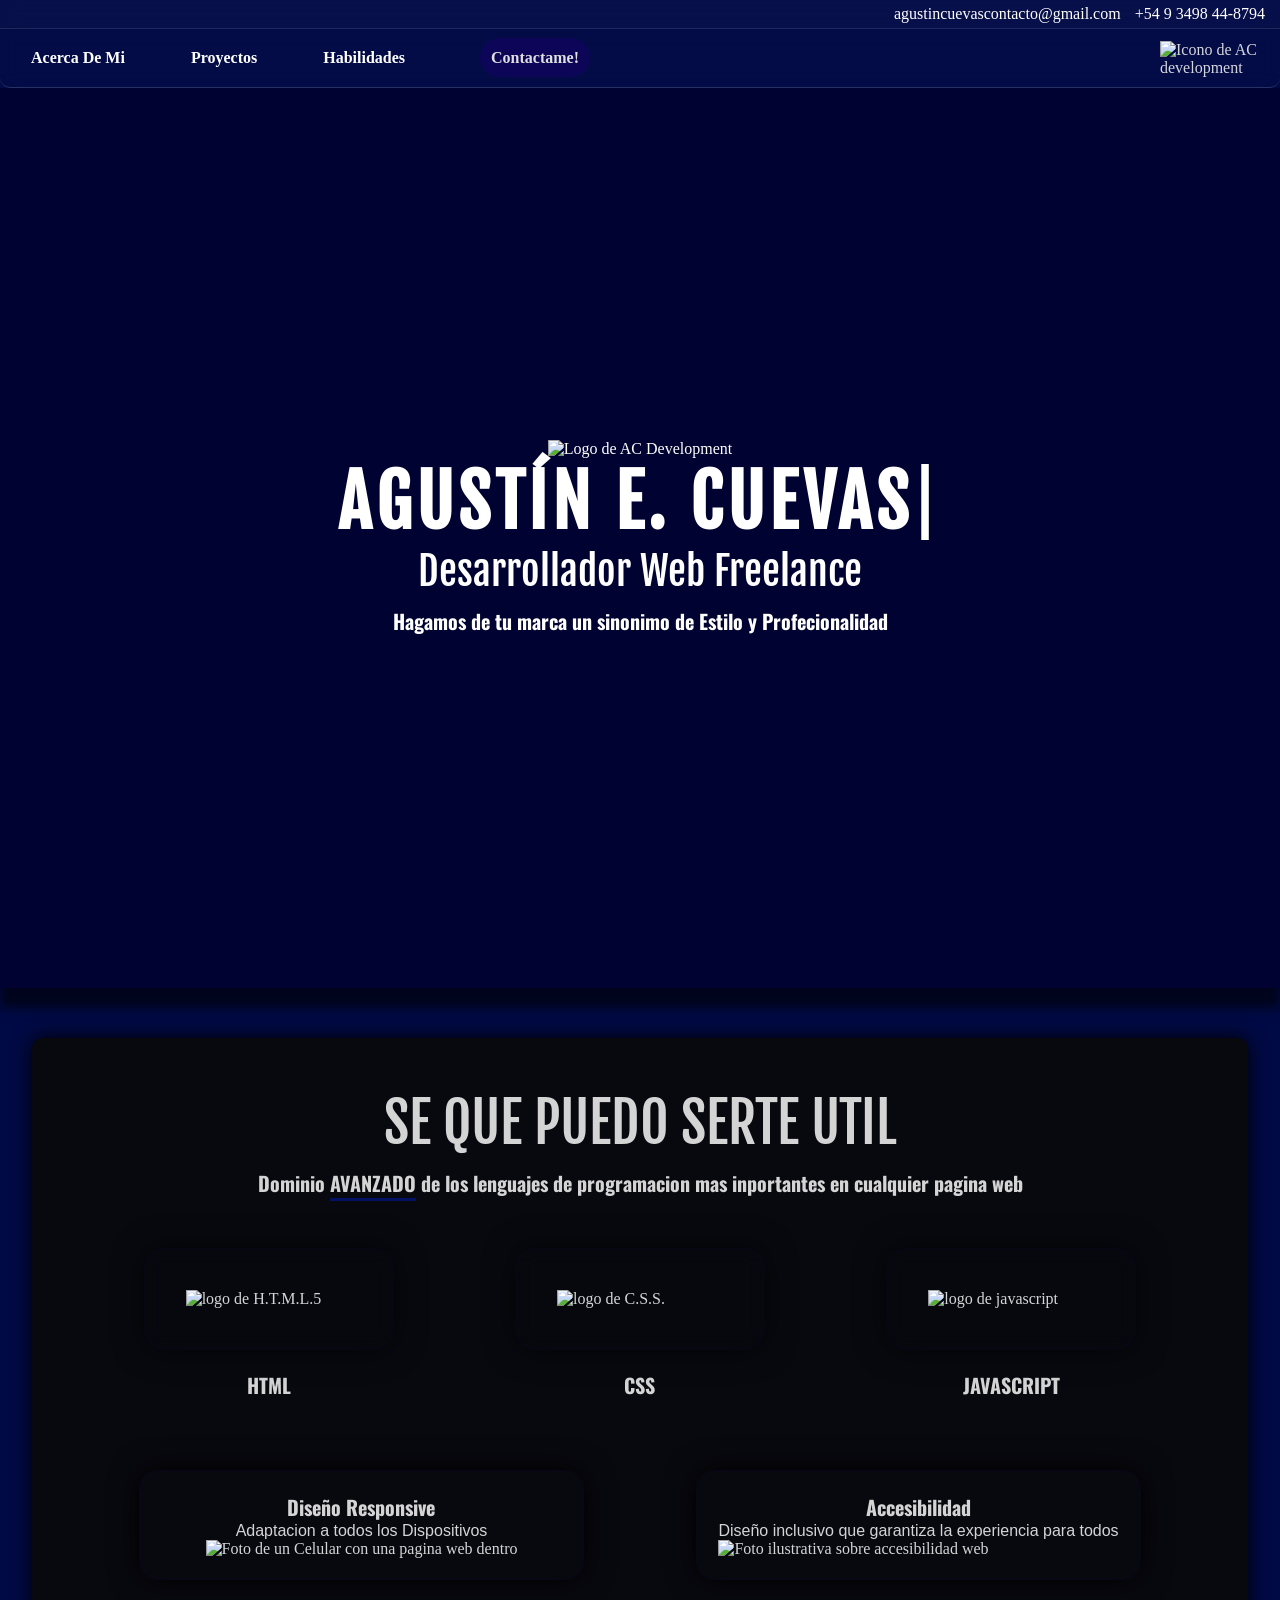
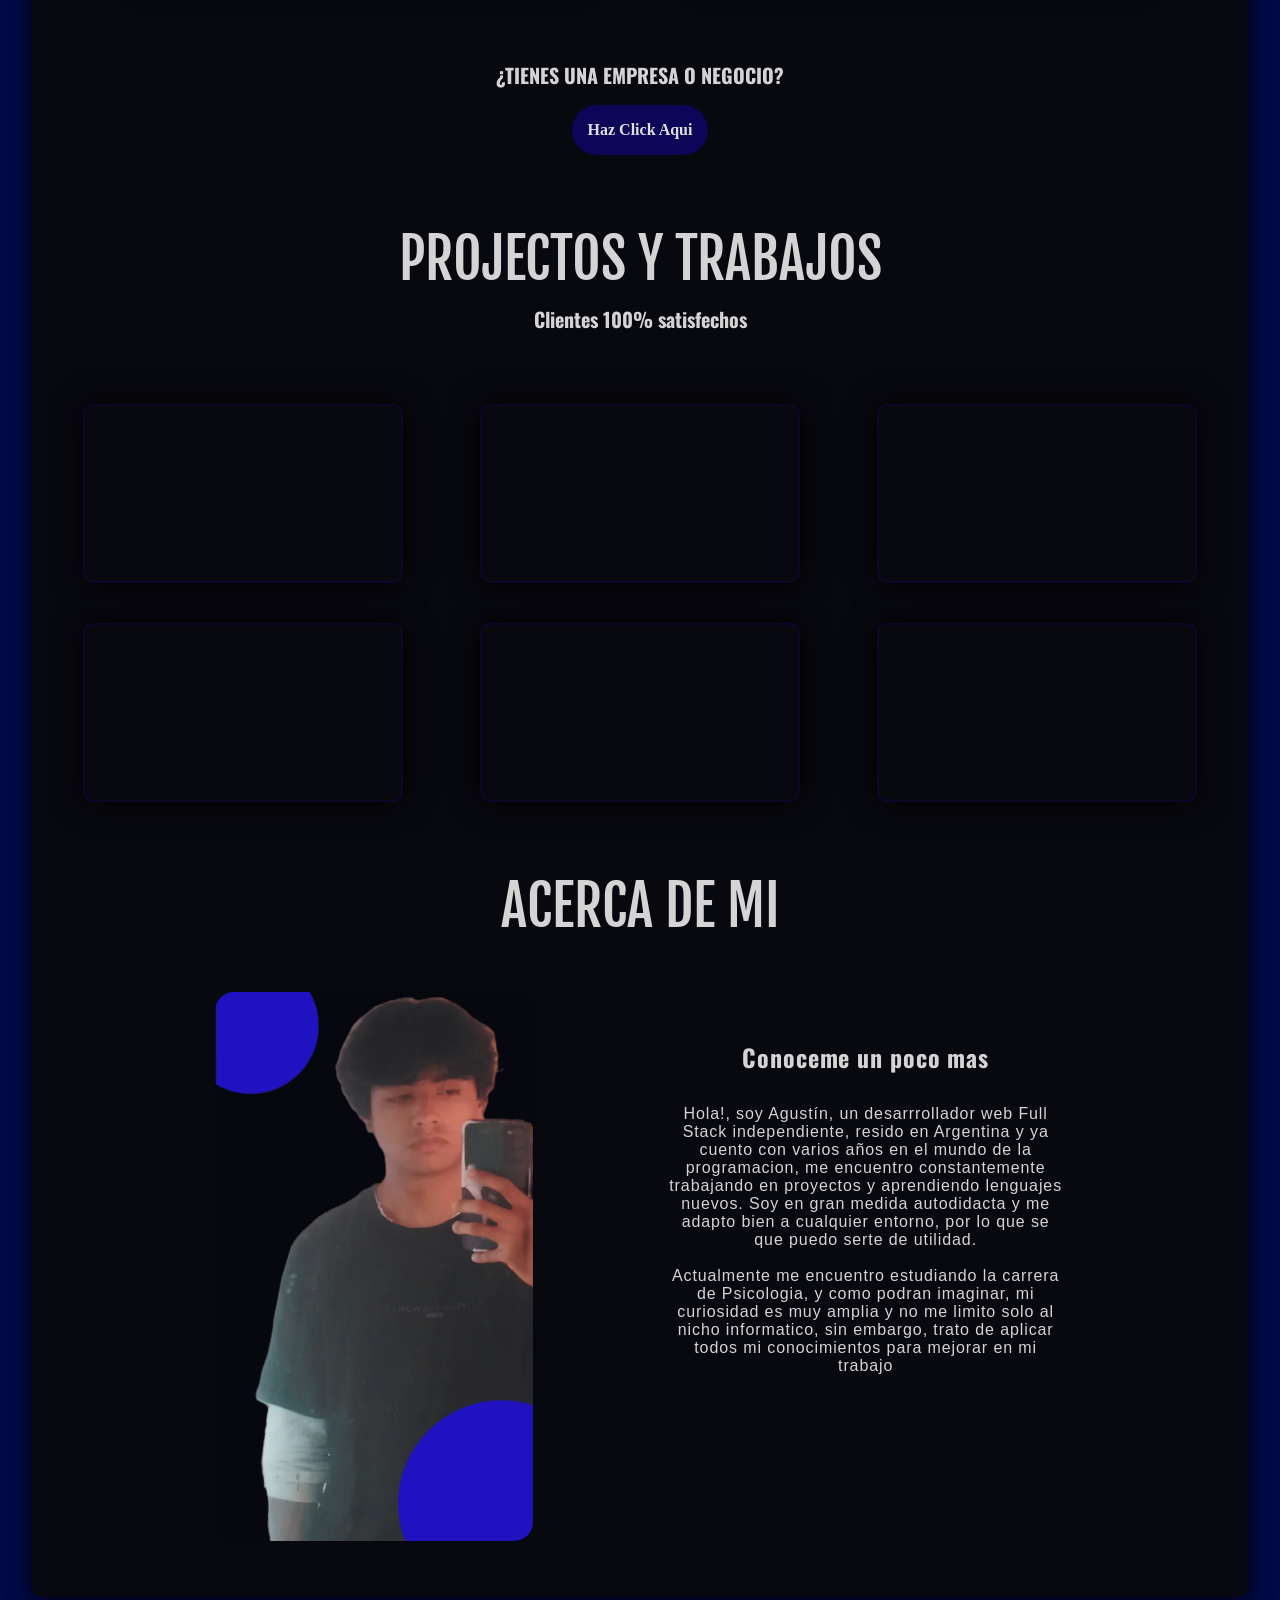
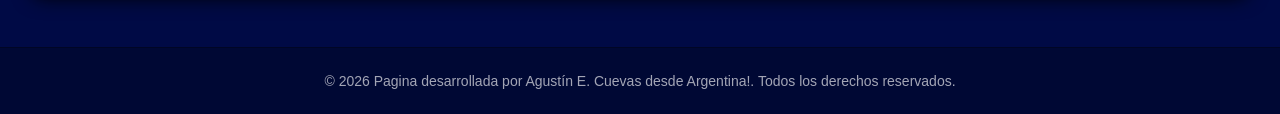
==== index.html @ ea57b072 "Add files via upload" ====
<!DOCTYPE html>
<html lang="es">
<head> 
    <meta charset="UTF-8">
    <meta http-equiv="X-UA-Compatible" content="IE=edge">
    <meta name="viewport" content="width=device-width, initial-scale=1.0">
    <link rel="stylesheet" href="styles.css">
    <link rel="icon" href="./IMGs/icono.png" type="image/png">
    <link rel="preconnect" href="https://fonts.googleapis.com">
    <link rel="preconnect" href="https://fonts.gstatic.com" crossorigin>
    <link href="https://fonts.googleapis.com/css2?family=Fjalla+One&display=swap" rel="stylesheet">
    <link rel="preconnect" href="https://fonts.googleapis.com">
    <link rel="preconnect" href="https://fonts.gstatic.com" crossorigin>
    <link href="https://fonts.googleapis.com/css2?family=Fjalla+One&family=Oswald:wght@200..700&display=swap" rel="stylesheet">
    <title>Agustin E. Cuevas</title>

</head>
<body> 
    <div class="contact__section">
        <a class="cs__item" href="mailto:agustincuevas@gmail.com" target="_blank" title="Correo electronico de contacto">agustincuevascontacto@gmail.com</a>
        <a class="cs__item" href="" title="Numero de telefono">+54 9 3498 44-8794</a>
    </div>
    <nav class="nav">
        <div>
            <ul class="nav__ul">
                <li class="nav__item"><a class="nav__link" href="#aboutme" title="Conoce un poco mas sobre mi">Acerca De Mi</a></li>
                <li class="nav__item"><a class="nav__link" href="#projects" title="Proyectos en los que estuve detras del desarrollo">Proyectos</a></li>
                <li class="nav__item"><a class="nav__link" href="#skills" title="Mis habilidades como desarrollador">Habilidades</a></li>
                <li class="nav__item"><a class="nav__link link--contact" href="./Form Contact/form.html" title="Boton de contacto">Contactame!</a></li>
            </ul>
        </div>
        <div>
            <img class="nav__img" src="./IMGs/navbar icon.png" alt="Icono de AC development" title="Ac Development">
        </div>     
    </nav>
    <!-- ENCABEZADO DE LA PAGINA -->
    <header class="header">
        <img src="./IMGs/cuevi.png" alt="" class="header__img">
        <div class="overlay">

        </div>
            <div class="contenedor_header">
                <img class="header__logo" src="./IMGs/logo AC development.png" alt="Logo de AC Development" title="Logo de AC Development">
                <h1>Agustín E. Cuevas<span class="guion_parpadeo">|</span></h1>
                <h2>Desarrollador Web Freelance</h2>
                <h3>Hagamos de tu marca un sinonimo de Estilo y Profecionalidad</h3>
            </div>
        </div>    
    </header>
    <main>
        <div class="principal__container">
            <section class="section_skills" id="skills">
                <h2>SE QUE PUEDO SERTE UTIL</h2>
                    <h3>Dominio <strong>AVANZADO</strong> de los lenguajes de programacion mas inportantes en cualquier pagina web </h3>
                        <div class="section_skills__grid">
                            <img class="grid__img" src="./IMGs/hmtl5.png" alt="logo de H.T.M.L.5">
                            <img class="grid__img" src="./IMGs/css.png" alt="logo de C.S.S.">
                            <img class="grid__img" src="./IMGs/javascript.png" alt="logo de javascript">
                            <h3 class="grid__h3">HTML</h3>
                            <h3 class="grid__h3">CSS</h3>
                            <h3 class="grid__h3">JAVASCRIPT</h3>
                        </div>
            </section>    
            <section class="section_responsive">
                    <div class="section_responsive__container">
                        <h3>Diseño Responsive</h3>
                        <p>Adaptacion a todos los Dispositivos</p>
                            <img src="./IMGs/Fone.png" alt="Foto de un Celular con una pagina web dentro" title="Celular Diseño Resposive" class="section_responsive__img">
                            </img>
                    </div>
                    <div class="section_responsive__container">
                        <h3>Accesibilidad</h3>
                        <p>Diseño inclusivo que garantiza la experiencia para todos</p>
                        <img src="./IMGs/Accesibilidad.png" alt="Foto ilustrativa sobre accesibilidad web" title="Accesibilidad Web" class="section_responsive__img img--accesweb" >
                    </div>
            </section>
            <section class="section_empresas">
                <div class="container__empresass">    
                    <h3>¿TIENES UNA EMPRESA O NEGOCIO?</h3>
                    <a class="section_empresas__link" href="./Empresa/index.html">Haz Click Aqui</a>
                </div>
            </section>        
            <section class="section_projects" id="projects">
                <h2>PROJECTOS Y TRABAJOS</h2>
                <h3>Clientes 100% satisfechos</h3>
                <div class="section_projects__grid">
                    <div class="section_project__container container--km">
                        <div class="container__overlay">
                            <h3>Keanu Moda</h3>
                    <a href="https://keanumoda.mitiendanube.com/" target="_blank" class="section_projects__item"></a>
                    </div>
                    </div>
                    <div class="section_project__container">
                            <div class="container__overlay">
                            <h3>Projecto</h3>
                    <a href="" class="section_projects__item"></a>
                    </div>
                    </div>
                    <div class="section_project__container">
                            <div class="container__overlay">
                            <h3>Projecto</h3>
                    <a href="" class="section_projects__item"></a>
                    </div>
                    </div>
                    <div class="section_project__container">
                            <div class="container__overlay">
                            <h3>Projecto</h3>
                    <a href="" class="section_projects__item"></a>
                    </div>
                    </div>
                    <div class="section_project__container">
                            <div class="container__overlay">
                            <h3>Projecto</h3>
                    <a href="" class="section_projects__item"></a>
                    </div>
                    </div>
                    <div class="section_project__container">
                            <div class="container__overlay">
                            <h3>Projecto</h3>
                    <a href="" class="section_projects__item"></a>
                    </div>
                    </div>
                </div>
            </section>
                <h2 >ACERCA DE MI</h2>
            <section class="section_aboutme" id="aboutme">
                <div class="section_aboutme__img">
                    <img class="aboutme--img" src="./IMGs/aboutme_img.png" alt="">
                </div>
                <div class="section_aboutme__text">
                     <h3>Conoceme un poco mas</h3>
                     <p>Hola!, soy Agustín, un desarrrollador web Full Stack independiente, resido en Argentina y ya cuento con varios años en el mundo de la programacion, me encuentro constantemente trabajando en proyectos y aprendiendo lenguajes nuevos. Soy en gran medida autodidacta y me adapto bien a cualquier entorno, por lo que se que puedo serte de utilidad.</p>
                     <br>

                     <p>Actualmente me encuentro estudiando la carrera de Psicologia, y como podran imaginar, mi curiosidad es muy amplia y no me limito solo al nicho informatico, sin embargo, trato de aplicar todos mi conocimientos para mejorar en mi trabajo</p>

                </div>
            </section>
        </div>
    </main>
    <footer class="footer"> 
        <p class="footer__text">© 2026 Pagina desarrollada por Agustín E. Cuevas desde Argentina!. Todos los derechos reservados.</p>
    </footer>
</body>
</html>
---- styles.css ----
* {
    margin: 0;
    box-sizing: border-box;
    padding: 0;
    transition: background-color .35s ease, color .35s ease, border-color .35s ease, box-shadow .35s ease, transform .35s ease, opacity .35s ease;
}

html {
    scroll-behavior: smooth;
}

body {
    animation: fadeInPage 0.8s ease-out both;
}

@keyframes fadeInPage {
    from {
        opacity: 0;
    }
    to {
        opacity: 1;
    }
}

@keyframes softFadeUp {
    from {
        opacity: 0;
        transform: translateY(10px);
    }
    to {
        opacity: 1;
        transform: translateY(0);
    }
}

body {
    background-color: rgb(0, 10, 69);
    color: rgba(238, 238, 238, 0.89);
}

strong {
    font-weight: bolder;
    border-bottom: 3px solid rgb(2, 17, 99);
    cursor: pointer;
    transition: all 1s;
}

strong:hover {
    background: linear-gradient(to left, rgb(47, 0, 255), rgb(34, 4, 133));
    -webkit-background-clip: text;
    background-clip: text;
    -webkit-text-fill-color: transparent;
    color: transparent;
}


h2 {
    font-size: 40px;
    font-family: "Fjalla One", 'Courier New', Courier, monospace;
    font-weight: 400;
    font-style: normal;
}

h2:not(h1 + h2) {
    font-size: 55px;
}

h3 {
    font-size: 20px;
    font-family: "Oswald";
}

h2, h3, p {
    text-align: center;
}

p {
    font-family: sans-serif;
}


/* --- APARTADO DE FUENTES --- */

.fjalla-one-regular {
    font-family: "Fjalla One", 'Courier New', Courier, monospace;
    font-weight: 400;
    font-style: normal;
}

.oswald-clasic {
    font-family: "Oswald", 'Courier New', Courier, monospace;
    font-optical-sizing: auto;
    font-weight: 500;
    font-style: normal;
}




            /* ---  APARTADO DEL HEADER --- */



@keyframes slideDownFromTop {
0% {
    opacity: 0;
    transform: translateY(-100%); 
}
100% {
    opacity: 1;
    transform: translateY(0);    
}
}

.contact__section {
    position: relative;
    z-index: 1;
    animation: slideDownFromTop 0.8s ease-out forwards;
}

.contact__section {
    padding: 5px;
    width: 100%;
    text-align: right;
    justify-content: space-between;
    background-color: rgba(255, 255, 255, 0.029);
    backdrop-filter: blur(10px);
    -webkit-backdrop-filter: blur(10px);
    border-bottom: .01px solid rgba(211, 208, 208, 0.124);

    position: relative;
    z-index: 4;    
}

.cs__item {
    margin-right: 10px;
    text-decoration: none;
    color: white;
}

.cs__item:hover {
    color: rgba(4, 207, 221, 0.849);
}

.header {
    height: 100vh;
    background-image: url("./IMGs/background_header.jpg");
    box-shadow:  0px 20px 10px rgba(0, 0, 0, 0.604);
    background-size: cover;
    display: flex;
    animation: softFadeUp 0.9s ease-out both;
}

.overlay {
    height: 100vh;
    width: 100%;
    background-color: rgba(0, 0, 43, 0.719);
    position: absolute;
    z-index: 1;
}

.contenedor_header {
    margin: auto;
    color: white;
    min-width: 500px;
    max-width: 800px;
    text-align: center;
    position: relative;
    z-index: 2;
    overflow: hidden;
    animation: softFadeUp 0.9s ease-out both;
}


@keyframes slideInFromRight {
  0% {
    opacity: 0;
    transform: translateX(100%);
  }


  100% {
    opacity: 1;
    transform: translateX(0); 
  }
}

.header__logo {
    max-width: 400px;
    max-height: auto;
}

.header__img {
    max-height: 100%;
    position: absolute;
    right: 0;


    animation-name: slideInFromRight; 
    animation-duration: 1s;           
    animation-timing-function: ease-out; 
    animation-delay: 0.5s;            
    animation-fill-mode: forwards;   
}


h1 {
    font-family: "Fjalla One", 'Courier New', Courier, monospace;
    font-weight: 400;
    font-style: normal;
    font-size: 70px;
    font-weight: 900;
    letter-spacing: 5px;
    text-transform: uppercase;
}

h1 > .guion_parpadeo {
    font-weight: 100;
    animation: blink 1s step-end infinite;
    padding: 0;
    margin: 0;
}

@keyframes blink {
    0%, 100% { opacity: 1; }
    50% { opacity: 0;}
}

h2 {
    margin-bottom: 10px;
}


        /* APARTAOO DEL NAVBAR */




.nav {
    position: relative;
    z-index: 2;
    animation: slideDownFromTop 0.8s ease-out forwards;
}

.nav {
    background-color: rgba(255, 255, 255, 0.012);
    backdrop-filter: blur(10px);
    -webkit-backdrop-filter: blur(10px);
    display: flex;
    flex-wrap: wrap;
    align-items: center;
    justify-content: space-between;
    border-bottom: 1px solid rgba(255, 255, 255, 0.149); 
    border-bottom-left-radius: 10px;
    border-bottom-right-radius: 10px;
    position: sticky;
    top: 0;
    z-index: 3;
}

.nav__ul {

}

.nav__item {
    display: inline-block;
    padding: 20px 20px;
    flex: 1;
}

.nav__link {
    text-decoration: none;
    color: white; 
    font-weight: bolder;
    padding: 10px;
    border: 1px solid transparent;
    border-radius: 5px;
    background-color: transparent;
    transition: border .3s, background-color .3s, color .3s;
}

.nav__link:hover {
    border: 1px solid transparent;
    border-radius: 5px;
    background-color: rgba(110, 106, 106, 0.397);
    color: rgb(255, 255, 255);
}

.nav__img {
    margin-top: 2px;
    margin-right: 20px;
    max-width: 100px;
    max-height: 70px;
    flex: 1 0 0 auto;
}

.link--contact {
    margin: 20px 20px;
    border: 1px solid transparent;
    border-radius: 20px;
    background-color: #0c0558;
    color: rgb(223, 223, 223);
    transition: box-shadow .6s, border .3s, background-color .3s, color .3s;
}

.link--contact:hover {
    border: 1px solid transparent;
    border-radius: 130px;
    background-color: rgb(12, 5, 88);
    color: rgb(223, 223, 223);
    box-shadow: 0px 0px 15px black;
}


/* APARTADO DEL CONTENIDO PRINCIPAL (MAIN) */


.principal__container {
    padding: 50px;
    margin: auto;
    margin-top: 50px;
    margin-bottom: 50px;
    background-color: #0a0a0ae3;
    width: 95%;
    border: 1px solid rgba(0, 0, 0, 0.158);
    border-radius: 10px;
    box-shadow: 0px 0px 20px black;
    animation: softFadeUp 0.9s ease-out both;
}

section {
    scroll-margin-top: 90px;
}

.section_aboutme {
    scroll-margin-top: 230px;
}

.section_skills__grid {
    margin-bottom: 0px;
    display: grid;
    align-items: center;
    justify-content: space-around;
    grid-template-columns: 250px 250px 250px;
    padding: 50px 0px;
    animation: softFadeUp 0.9s ease-out both;
}

.grid__img {
    display: inline-block;
    max-width: 250px;
    padding: 40px;
    border: 2px solid rgba(23, 5, 88, 0.082);
    border-radius: 20px;
    box-shadow: 0 0 30px rgba(0, 0, 0, 0.733);
    background: rgba(0, 0, 0, 0.055);
    backdrop-filter: blur(10px);
    -webkit-backdrop-filter: blur(10px);
    transition: padding .3s, box-shadow .3s, border .3s, transform .3s;
}

.grid__img:hover {
    padding: 30px;
    box-shadow: 0 0 30px rgb(12, 5, 88);
    border: 2px solid rgba(23, 5, 88, 0.798);   
    transform: translateY(-3px);
}

.grid__h3 {
    margin: 20px 0px;
}

.section_responsive {
    display: grid;
    align-items: center;
    justify-content: space-around;
    grid-template-columns: 40% 40%;
    margin-bottom: 80px;
    animation: softFadeUp 0.9s ease-out both;
}

.section_responsive__container {
    display: grid;
    border: 2px solid rgba(23, 5, 88, 0.076);
    border-radius: 20px;
    padding: 20px ;
    align-items: center;
    justify-content: center;
    box-shadow: 0 0 30px black;
    transition: padding .3s, box-shadow .3s, border .3s, transform .3s;
}

.section_responsive__container:hover {
        padding: 22px 0px;
        box-shadow: 0 0 30px rgb(12, 5, 88);
        border: 2px solid rgba(23, 5, 88, 0.882);
        transform: translateY(-2px);
}

.section_responsive__img {
    display: block;
    max-width: 100%;
    max-height: 100%;
}

.img--accesweb {
    display: block;
    max-width: 100%;
    max-height: 100%;
}


.section_empresas {
    display: grid;
    text-align: center;
    margin-bottom: 70px;
    animation: softFadeUp 0.9s ease-out both;
}

.container__empresas {
    align-items: center;
    justify-content: space-around;     
}


.section_empresas__link {
    text-decoration: none;
    display: inline-block;
    margin-top: 15px; 
    padding: 15px;
    border: 1px solid transparent;
    border-radius: 130px;
    background-color: rgb(12, 5, 88);
    color: rgb(223, 223, 223);
    font-weight: bolder;
    cursor: pointer;
    transition: box-shadow .3s, border .3s, background-color .3s, transform .3s;
}

.section_empresas__link:hover {
    border-radius: 130px;
    background-color: rgb(12, 5, 88);
    color: rgb(223, 223, 223);
    box-shadow: 0px 0px 15px rgb(0, 0, 0);
    transform: translateY(-2px);
}


.section_projects__grid {
    margin-top: 70px;
    margin-bottom: 70px;
    display: grid;
    grid-template-columns: 20em 20em 20em;
    grid-template-rows: auto auto;
    align-items: center;
    justify-content: space-between;
    min-width: 10em;
    gap: 40px;
    animation: softFadeUp 0.9s ease-out both;
}

.section_project__container {
    position: relative;
    cursor: pointer;
    display: grid;
    border: 2px solid rgba(23, 5, 88, 0.349);
    border-radius: 10px;
    align-items: center;
    justify-content: center;
    box-shadow: 0 0 30px black; 
    transition: box-shadow .3s, transform .3s;
}


.section_project__container:hover {
    transform: translateY(-2px);
    box-shadow: 0 0 32px rgb(12, 5, 88);
}

.container__overlay {
    color: transparent;
    padding: 4em 0px;
    min-width: 20.1em;
    min-height: 10em;
    border-radius: 10px;
    background-color: rgba(0, 0, 0, 0);

}

.container__overlay:hover {
    color: white;
    background-color: rgba(0, 0, 0, 0.768)
}

.container__overlay > h3 {
    font-size: 2em;
}

.section_projects__item {
    position: absolute;
    top: 0;
    left: 0;
    right: 0;
    bottom: 0;
    border: 1px solid transparent;
    padding: 20px;

}

.container--km {
    background-image: url("./IMGs/KeanuModa.png");
    background-size: cover;
    background-position: center;
}


.section_aboutme {
    margin-top: 50px;
    display: grid;
    grid-template-columns: 20em 25em;
    justify-content: space-evenly;
    
}

.aboutme--img {
    border: 1px solid transparent;
    background-color: rgba(0, 0, 0, 0.055);
    backdrop-filter: blur(10px);
    border-radius: 20px;
    width: 100%;
}

.aboutme--img:hover {
    border: 1px solid rgb(12, 5, 88);
    box-shadow: 0 0 30px rgb(12, 5, 88);
} 

.section_aboutme__text {
    letter-spacing: 0.9px;
    padding: 3em 0;
}

.section_aboutme__text > h3 {
    font-size: 1.5em;
    margin-bottom: 30px;
}

            /* --- FOOTER SECTION --- */


.footer {
    font-size: 14px;
    color: rgba(255, 255, 255, 0.641);
    background-color: rgb(0, 8, 52);
    width: 100%;
    padding: 25px;
    border-top: 1px solid rgba(0, 0, 0, 0.281);
    animation: softFadeUp 0.9s ease-out both;
}
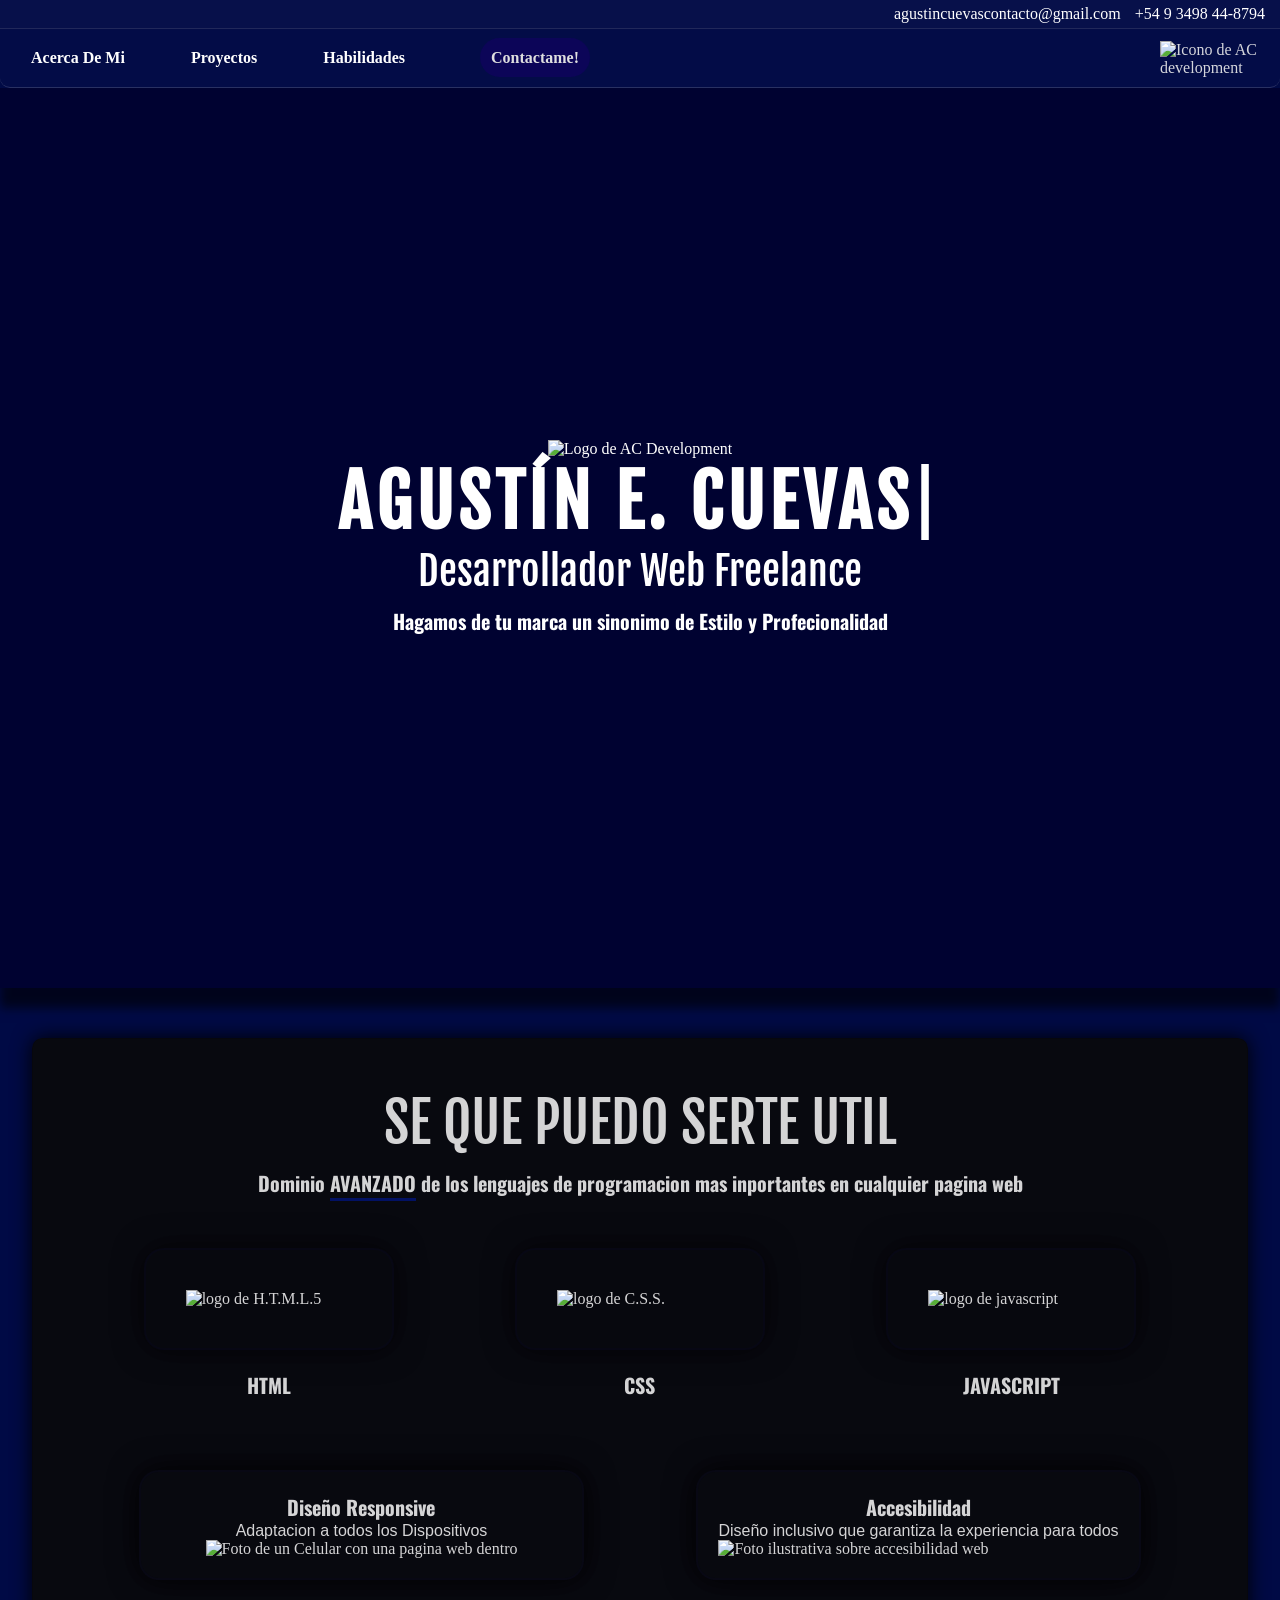
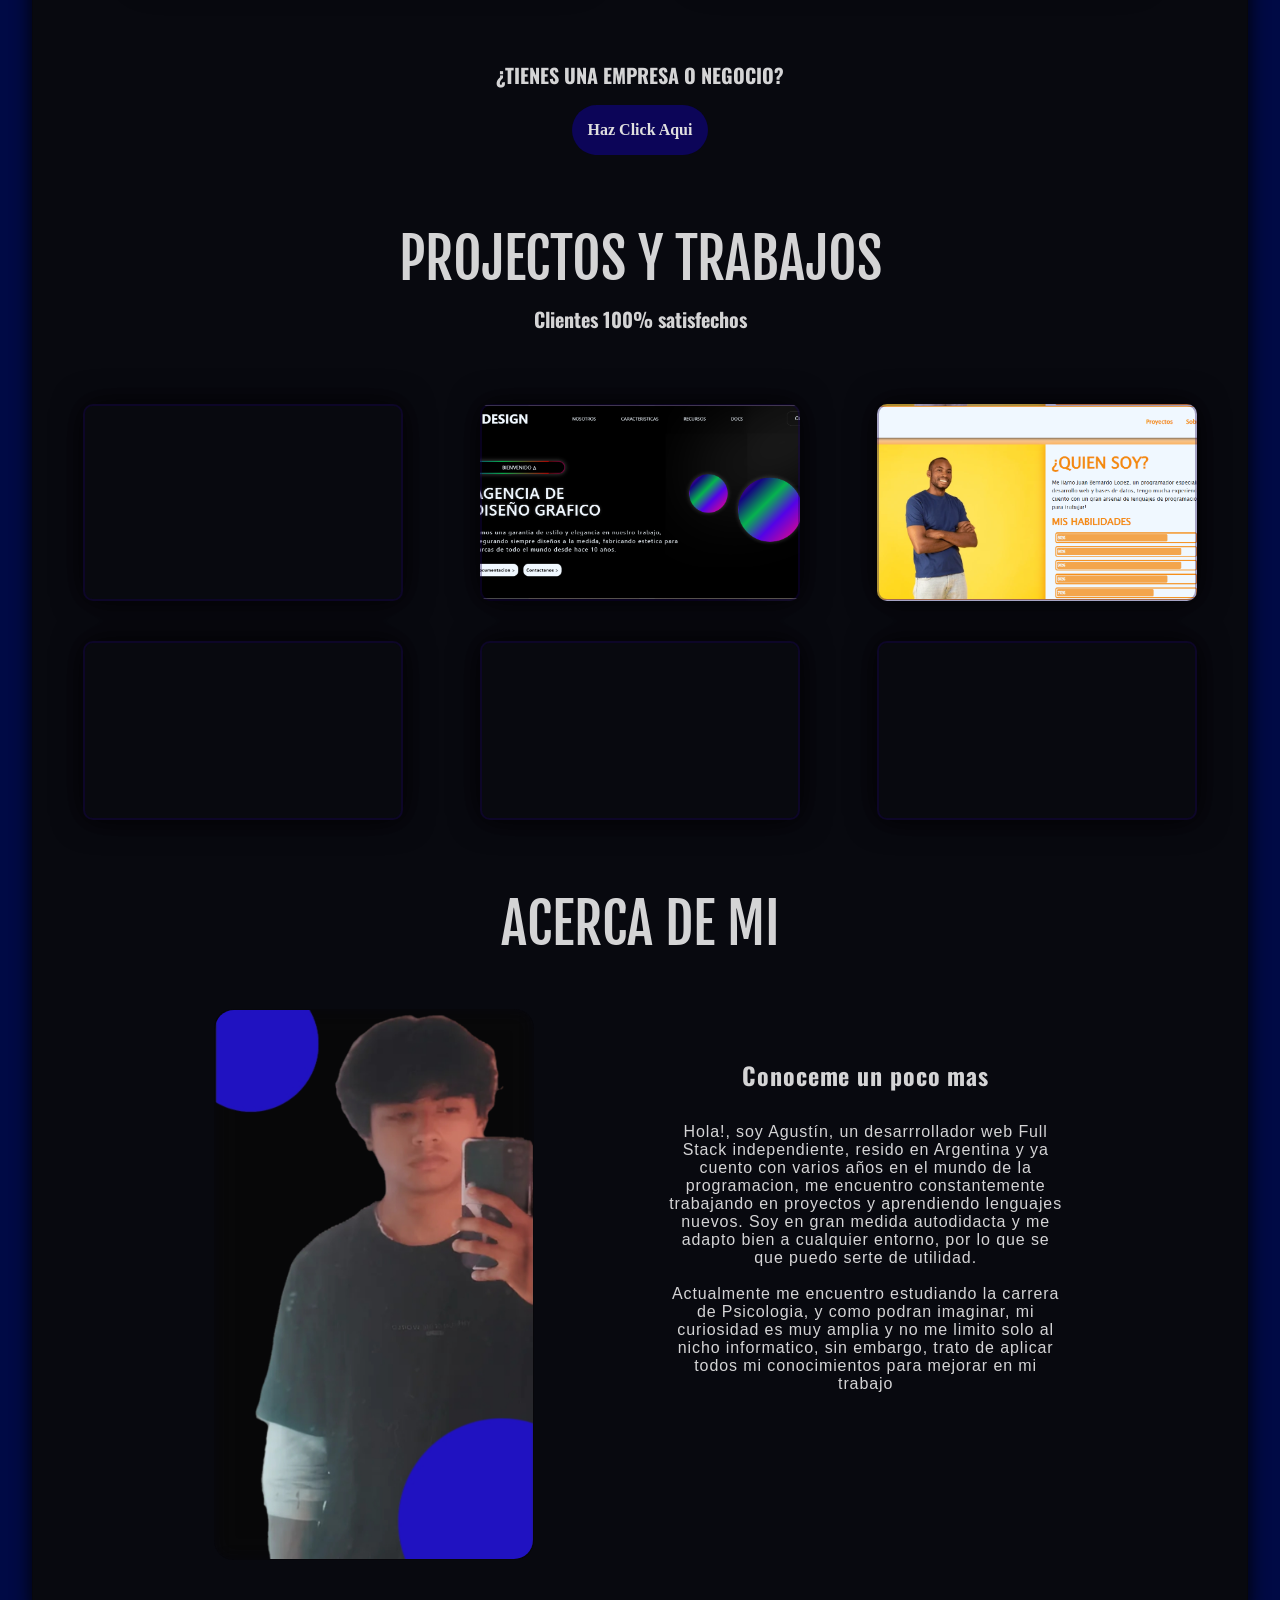
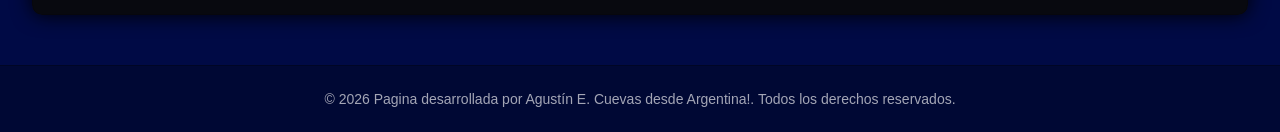
==== commit 2ca07756: "charging new projects and animations" ====
--- a/index.html
+++ b/index.html
@@ -12,6 +12,7 @@
     <link rel="preconnect" href="https://fonts.googleapis.com">
     <link rel="preconnect" href="https://fonts.gstatic.com" crossorigin>
     <link href="https://fonts.googleapis.com/css2?family=Fjalla+One&family=Oswald:wght@200..700&display=swap" rel="stylesheet">
+    <link rel="stylesheet" href="https://unpkg.com/aos@next/dist/aos.css" />
     <title>Agustin E. Cuevas</title>
 
 </head>
@@ -49,7 +50,7 @@
     </header>
     <main>
         <div class="principal__container">
-            <section class="section_skills" id="skills">
+            <section class="section_skills" id="skills" data-aos="fade-up">
                 <h2>SE QUE PUEDO SERTE UTIL</h2>
                     <h3>Dominio <strong>AVANZADO</strong> de los lenguajes de programacion mas inportantes en cualquier pagina web </h3>
                         <div class="section_skills__grid">
@@ -62,20 +63,20 @@
                         </div>
             </section>    
             <section class="section_responsive">
-                    <div class="section_responsive__container">
+                    <div class="section_responsive__container" data-aos="fade-up">
                         <h3>Diseño Responsive</h3>
                         <p>Adaptacion a todos los Dispositivos</p>
                             <img src="./IMGs/Fone.png" alt="Foto de un Celular con una pagina web dentro" title="Celular Diseño Resposive" class="section_responsive__img">
                             </img>
                     </div>
-                    <div class="section_responsive__container">
+                    <div class="section_responsive__container" data-aos="fade-up">
                         <h3>Accesibilidad</h3>
                         <p>Diseño inclusivo que garantiza la experiencia para todos</p>
                         <img src="./IMGs/Accesibilidad.png" alt="Foto ilustrativa sobre accesibilidad web" title="Accesibilidad Web" class="section_responsive__img img--accesweb" >
                     </div>
             </section>
             <section class="section_empresas">
-                <div class="container__empresass">    
+                <div class="container__empresas" data-aos="fade-up">    
                     <h3>¿TIENES UNA EMPRESA O NEGOCIO?</h3>
                     <a class="section_empresas__link" href="./Empresa/index.html">Haz Click Aqui</a>
                 </div>
@@ -84,50 +85,53 @@
                 <h2>PROJECTOS Y TRABAJOS</h2>
                 <h3>Clientes 100% satisfechos</h3>
                 <div class="section_projects__grid">
-                    <div class="section_project__container container--km">
+                    <div class="section_project__container container--km" data-aos="fade-up">
                         <div class="container__overlay">
                             <h3>Keanu Moda</h3>
+                            <h4>E-Commerce</h4>
                     <a href="https://keanumoda.mitiendanube.com/" target="_blank" class="section_projects__item"></a>
                     </div>
                     </div>
-                    <div class="section_project__container">
+                    <div class="section_project__container container--bd" data-aos="fade-up">
+                            <div class="container__overlay">
+                            <h3>BIG DESIGN</h3>
+                            <h4>Diseño Moderno</h4>
+                    <a href="https://agustincuevas1.github.io/BigDesign-Proyect/" target="_blank" class="section_projects__item"></a>
+                    </div>
+                    </div>
+                    <div class="section_project__container container--sp" data-aos="fade-up">
+                            <div class="container__overlay">
+                            <h3>Portafolio</h3>
+                            <h4>Perfil Digital</h4>
+                    <a href="https://agustincuevas1.github.io/sample-portfolio/" class="section_projects__item"></a>
+                    </div>
+                    </div>
+                    <div class="section_project__container" data-aos="fade-up">
                             <div class="container__overlay">
                             <h3>Projecto</h3>
                     <a href="" class="section_projects__item"></a>
                     </div>
                     </div>
-                    <div class="section_project__container">
+                    <div class="section_project__container" data-aos="fade-up">
                             <div class="container__overlay">
                             <h3>Projecto</h3>
                     <a href="" class="section_projects__item"></a>
                     </div>
                     </div>
-                    <div class="section_project__container">
+                    <div class="section_project__container" data-aos="fade-up">
                             <div class="container__overlay">
                             <h3>Projecto</h3>
                     <a href="" class="section_projects__item"></a>
                     </div>
                     </div>
-                    <div class="section_project__container">
-                            <div class="container__overlay">
-                            <h3>Projecto</h3>
-                    <a href="" class="section_projects__item"></a>
-                    </div>
-                    </div>
-                    <div class="section_project__container">
-                            <div class="container__overlay">
-                            <h3>Projecto</h3>
-                    <a href="" class="section_projects__item"></a>
-                    </div>
-                    </div>
-                </div>
+                </div> 
             </section>
                 <h2 >ACERCA DE MI</h2>
             <section class="section_aboutme" id="aboutme">
-                <div class="section_aboutme__img">
+                <div class="section_aboutme__img" data-aos="fade-right">
                     <img class="aboutme--img" src="./IMGs/aboutme_img.png" alt="">
                 </div>
-                <div class="section_aboutme__text">
+                <div class="section_aboutme__text" data-aos="fade-left">
                      <h3>Conoceme un poco mas</h3>
                      <p>Hola!, soy Agustín, un desarrrollador web Full Stack independiente, resido en Argentina y ya cuento con varios años en el mundo de la programacion, me encuentro constantemente trabajando en proyectos y aprendiendo lenguajes nuevos. Soy en gran medida autodidacta y me adapto bien a cualquier entorno, por lo que se que puedo serte de utilidad.</p>
                      <br>
@@ -141,5 +145,12 @@
     <footer class="footer"> 
         <p class="footer__text">© 2026 Pagina desarrollada por Agustín E. Cuevas desde Argentina!. Todos los derechos reservados.</p>
     </footer>
+
+
+
+      <script src="https://unpkg.com/aos@next/dist/aos.js"></script>
+  <script>
+    AOS.init();
+  </script>
 </body>
 </html>
--- a/styles.css
+++ b/styles.css
@@ -496,6 +496,12 @@
     font-size: 2em;
 }
 
+.container__overlay h4 {
+    font-family: sans-serif;
+    text-align: center;
+    font-weight: 900;
+}
+
 .section_projects__item {
     position: absolute;
     top: 0;
@@ -504,11 +510,22 @@
     bottom: 0;
     border: 1px solid transparent;
     padding: 20px;
-
 }
 
 .container--km {
     background-image: url("./IMGs/KeanuModa.png");
+    background-size: cover;
+    background-position: center;
+}
+
+.container--bd {
+    background-image: url("./IMGs/BigDesign.png");
+    background-size: cover;
+    background-position: center;
+}
+
+.container--sp {
+    background-image: url("./IMGs/SamplePortfolio.png");
     background-size: cover;
     background-position: center;
 }
@@ -556,4 +573,120 @@
     padding: 25px;
     border-top: 1px solid rgba(0, 0, 0, 0.281);
     animation: softFadeUp 0.9s ease-out both;
-}+}
+
+
+
+@media screen and (max-width:599px) {
+
+h1 {
+    font-size: 2.5rem;
+}
+
+.contact__section {
+    display: none;
+}
+
+.header__img {
+    display: none;
+}
+
+.nav__item {
+    display: block;
+    margin: unset;
+    padding: unset;
+}
+
+.nav__link:not(.link--contact){
+    display: none;
+}
+
+.nav {
+    flex-direction: row;
+    flex-wrap: wrap;
+    align-items: center;
+    justify-content: space-around;
+    border-radius: 0;
+}
+
+    .nav__img {
+        margin: 0;
+        padding: 0;
+    }
+
+
+.link--contact {
+    margin: unset;
+}
+
+.section_skills__grid {
+    margin-bottom: 0;
+    display: grid;
+    align-items: center;
+    justify-content: space-around;
+    grid-template-columns: 150px 150px;
+    padding: 50px 0px;
+    animation: softFadeUp 0.9s ease-out both;
+    gap: 1rem;
+}
+
+
+
+.grid__h3 {
+    display: none;
+}
+
+.grid__img {
+    display: block;
+    max-width: 150px;
+    padding: 30px;
+}
+
+.grid__img:hover {
+    padding: 25px;
+    box-shadow: 0 0 30px rgb(12, 5, 88);
+    border: 2px solid rgba(23, 5, 88, 0.798);   
+    transform: translateY(-3px);
+}
+
+.section_responsive {
+    grid-template-columns: 95%;
+    gap: 20px;
+}
+
+.section_responsive__container {
+    display: grid;
+    border: 2px solid rgba(23, 5, 88, 0.076);
+    border-radius: 20px;
+    padding: 0px ;
+    align-items: center;
+    justify-content: center;
+    box-shadow: 0 0 30px black;
+    transition: padding .3s, box-shadow .3s, border .3s, transform .3s;
+}
+
+
+.section_responsive__img {
+    padding: 2rem;
+    display: block;
+    max-width: 100%;
+    max-height: 100%;
+}
+
+.section_projects__grid {
+    grid-template-columns: 20em;
+    grid-template-rows: auto;
+    align-items: center;
+    justify-content: center;
+}
+
+
+.section_aboutme {
+    grid-template-columns: 20em;
+    justify-content: center;
+    
+}
+
+
+
+}
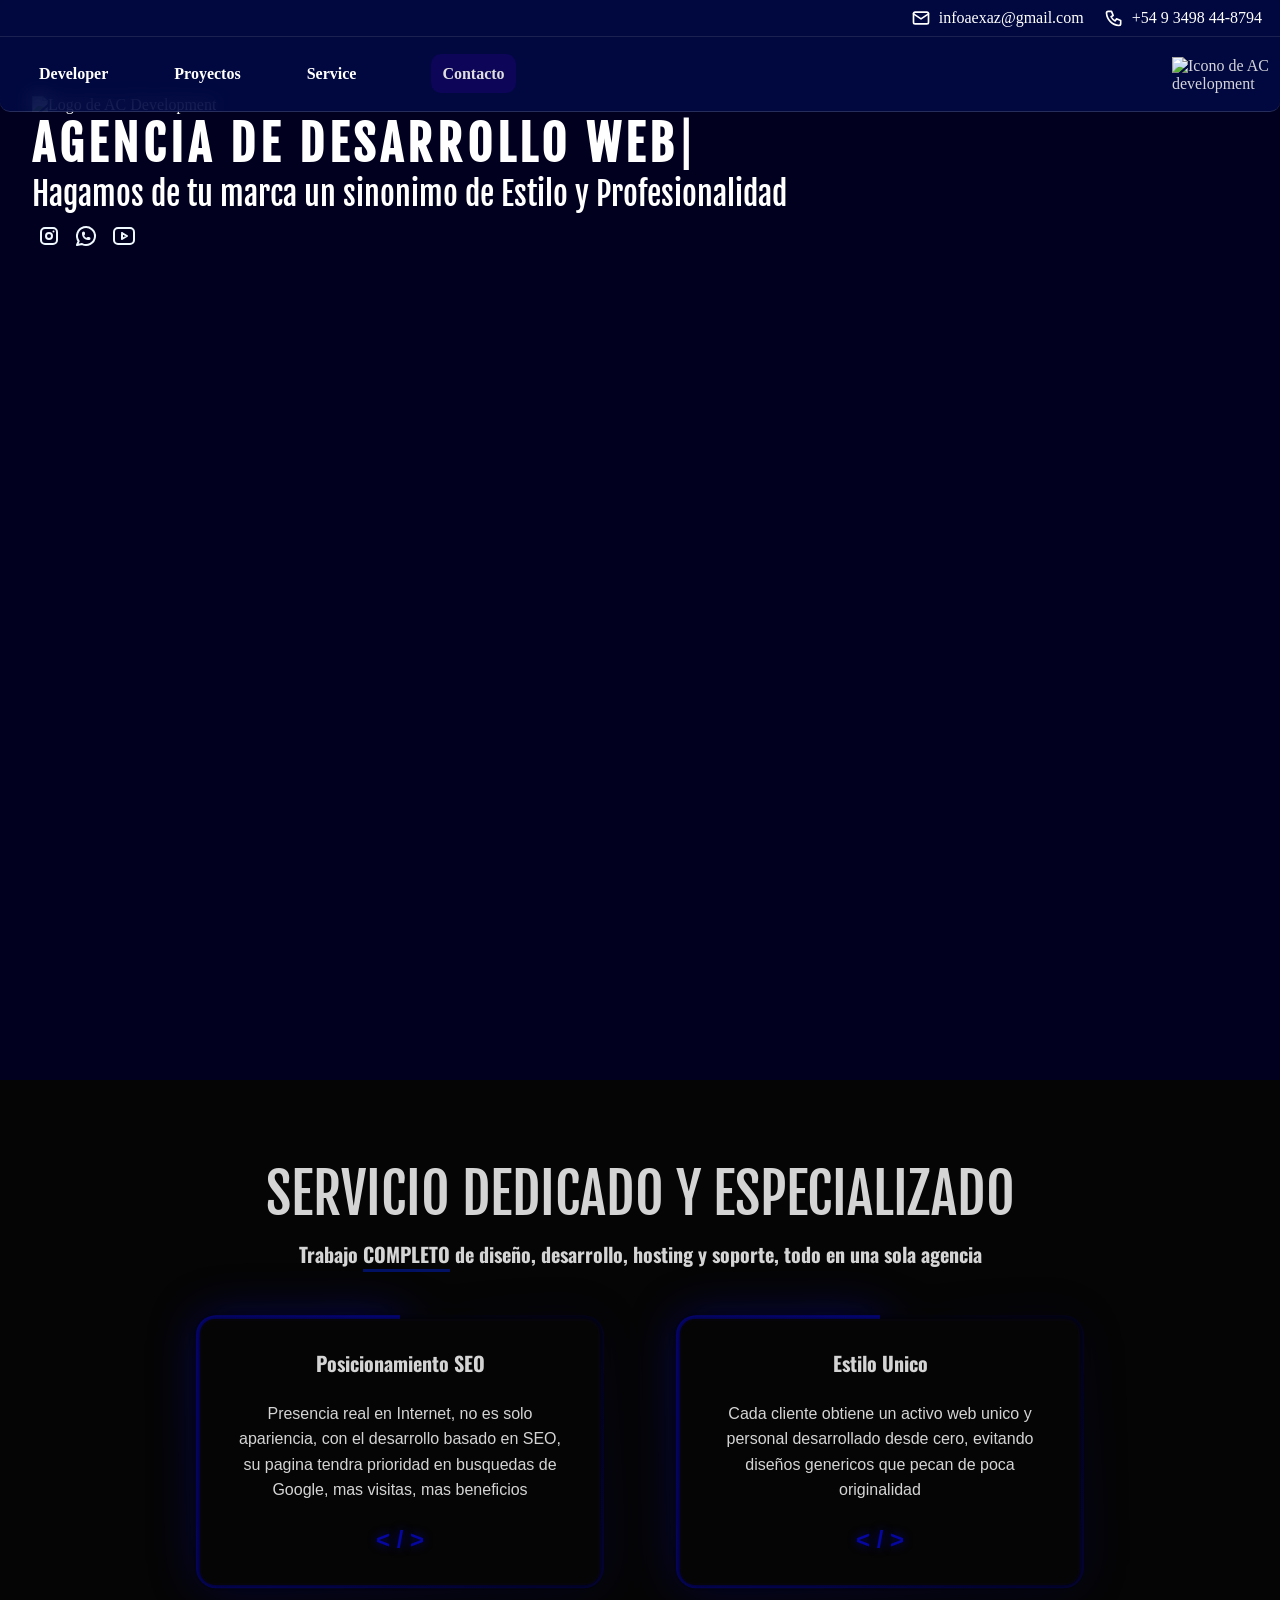
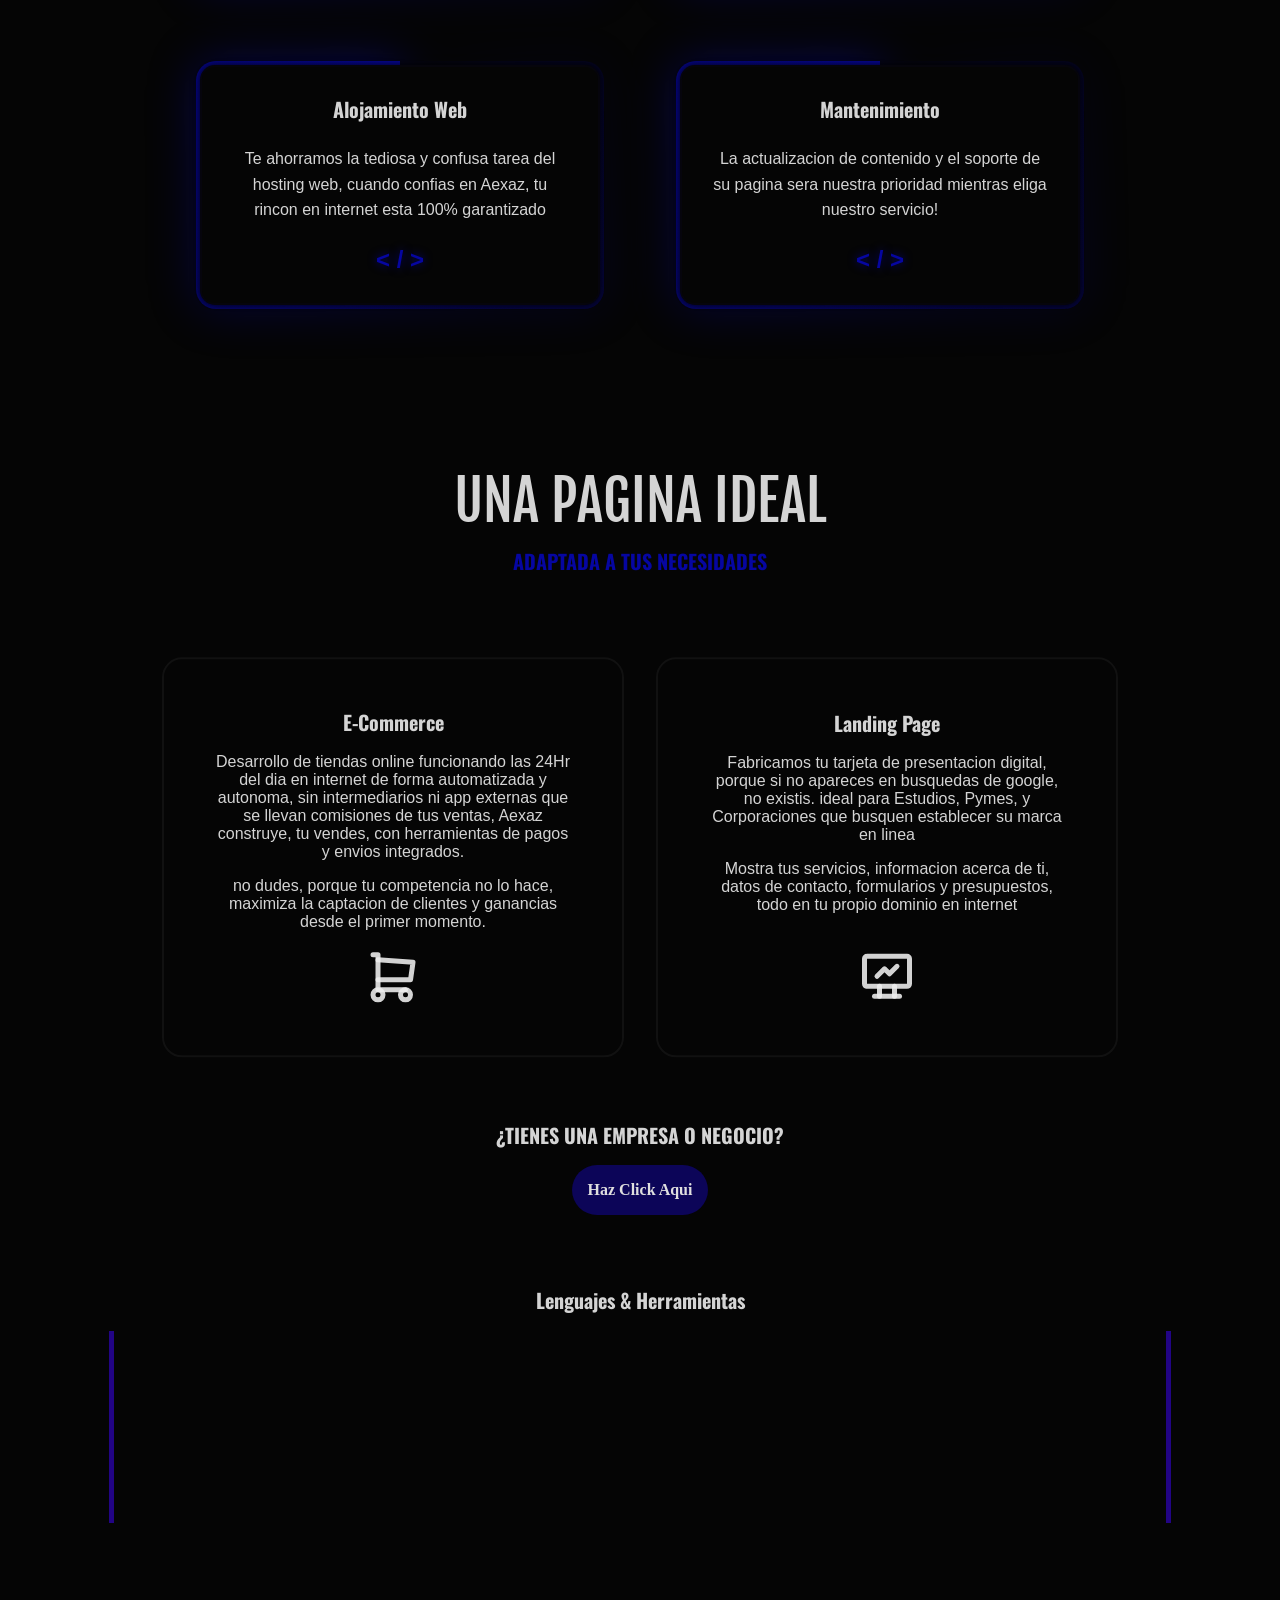
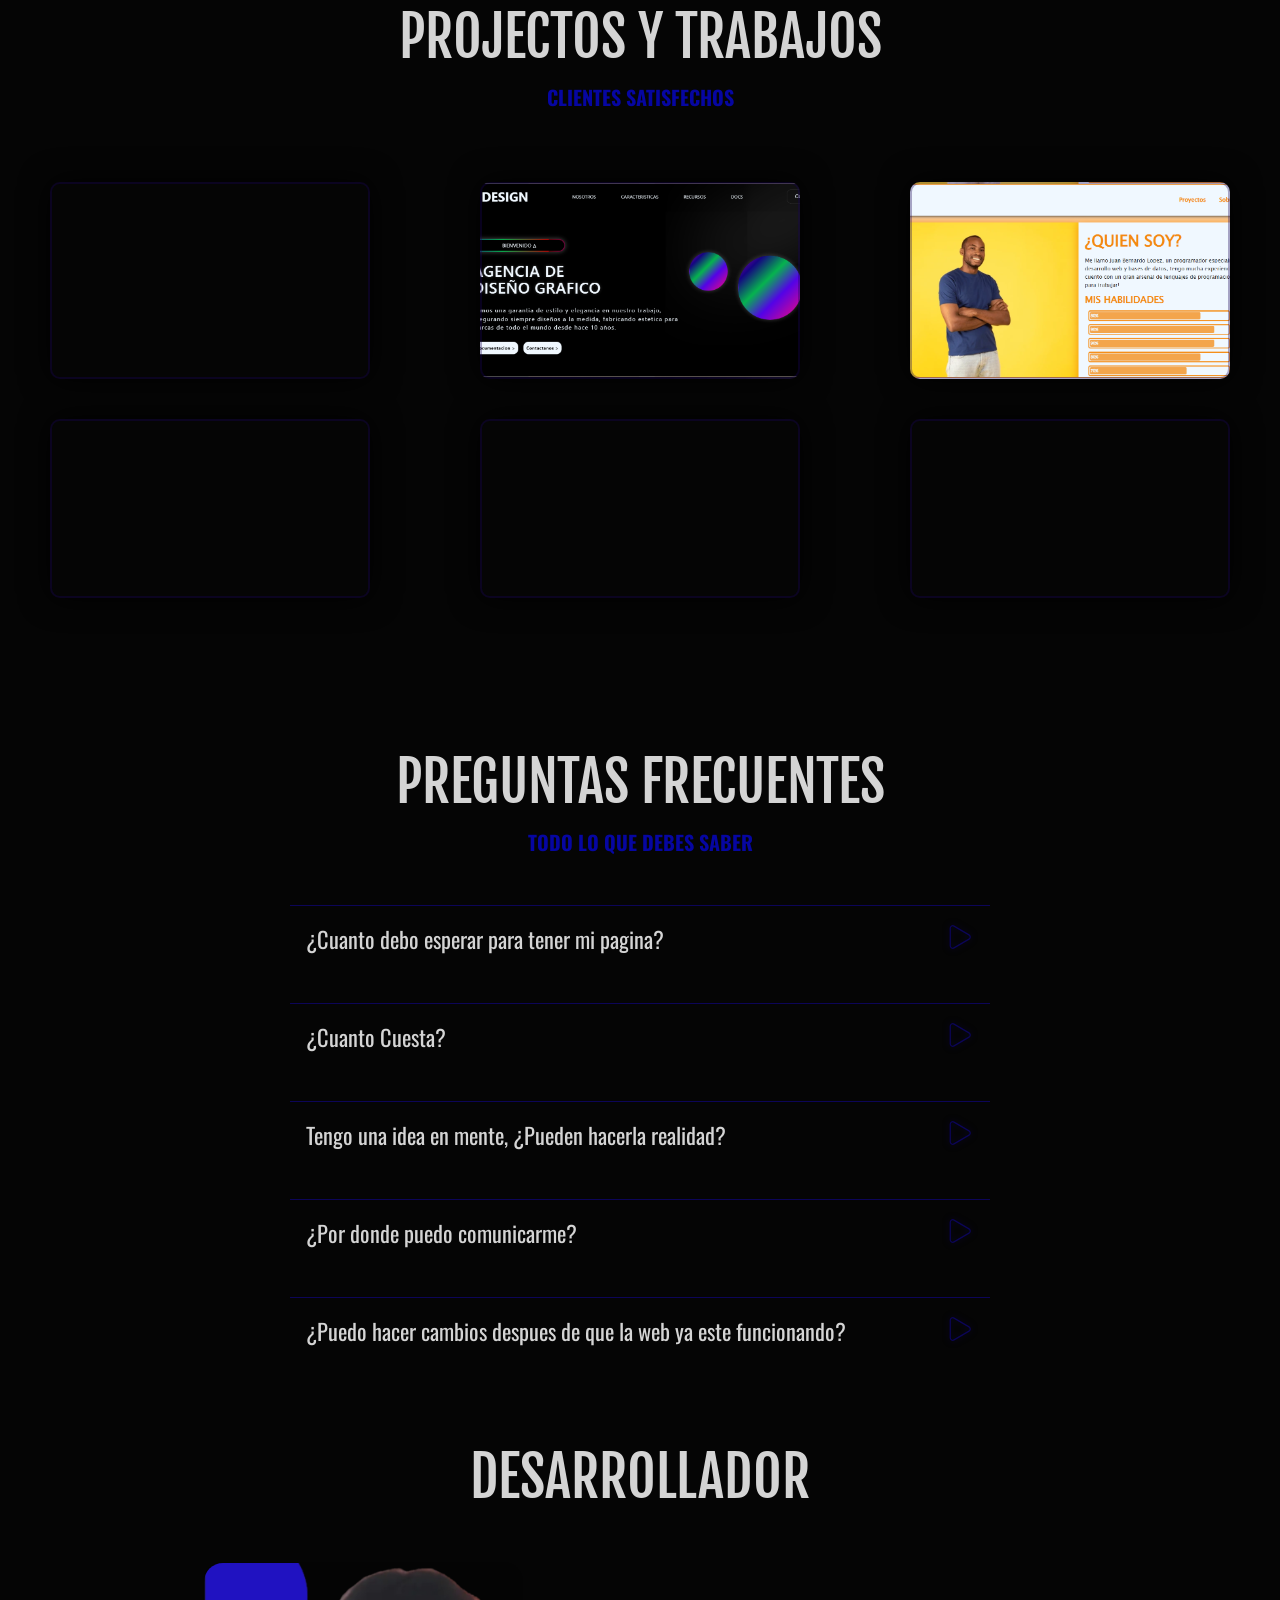
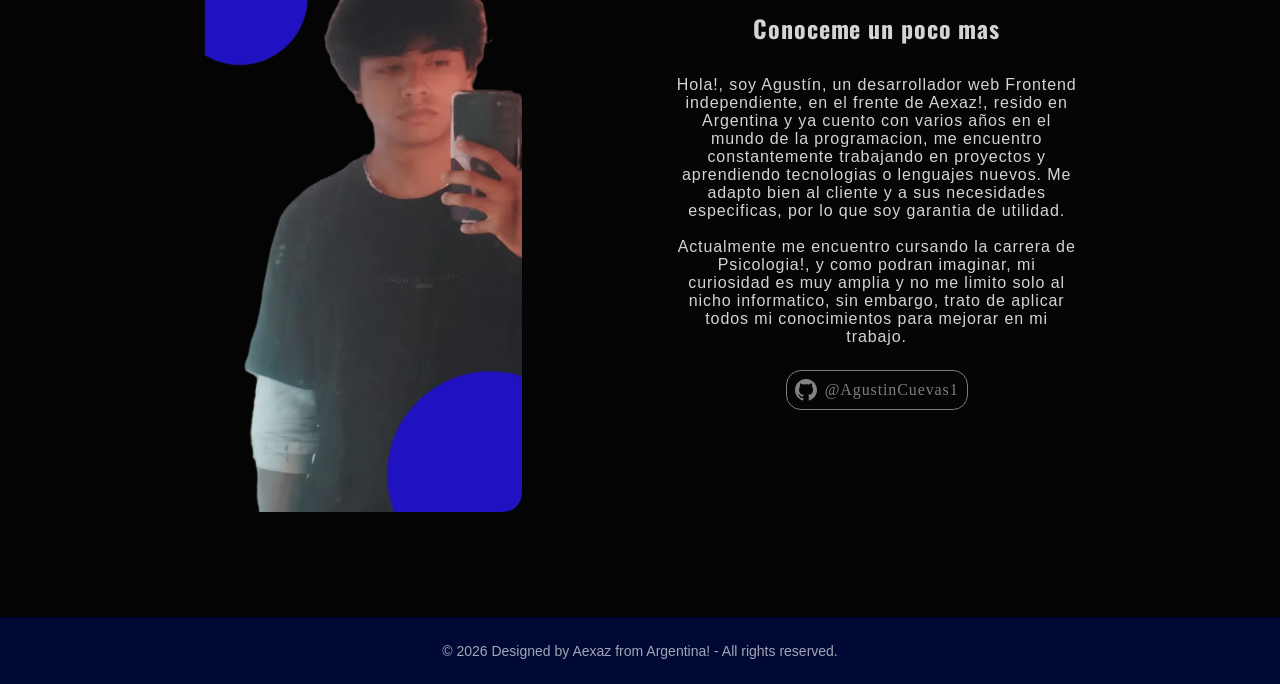
==== commit 0fcd7ef9: "adding frecuent questions section to my web" ====
--- a/index.html
+++ b/index.html
@@ -5,7 +5,7 @@
     <meta http-equiv="X-UA-Compatible" content="IE=edge">
     <meta name="viewport" content="width=device-width, initial-scale=1.0">
     <link rel="stylesheet" href="styles.css">
-    <link rel="icon" href="./IMGs/icono.png" type="image/png">
+    <link rel="icon" href="./IMGs/favicon.png" type="image/png">
     <link rel="preconnect" href="https://fonts.googleapis.com">
     <link rel="preconnect" href="https://fonts.gstatic.com" crossorigin>
     <link href="https://fonts.googleapis.com/css2?family=Fjalla+One&display=swap" rel="stylesheet">
@@ -13,66 +13,126 @@
     <link rel="preconnect" href="https://fonts.gstatic.com" crossorigin>
     <link href="https://fonts.googleapis.com/css2?family=Fjalla+One&family=Oswald:wght@200..700&display=swap" rel="stylesheet">
     <link rel="stylesheet" href="https://unpkg.com/aos@next/dist/aos.css" />
-    <title>Agustin E. Cuevas</title>
-
+    <title>AEXAZ - Agencia de Desarrollo Web </title>
 </head>
-<body> 
-    <div class="contact__section">
-        <a class="cs__item" href="mailto:agustincuevas@gmail.com" target="_blank" title="Correo electronico de contacto">agustincuevascontacto@gmail.com</a>
-        <a class="cs__item" href="" title="Numero de telefono">+54 9 3498 44-8794</a>
-    </div>
-    <nav class="nav">
-        <div>
-            <ul class="nav__ul">
-                <li class="nav__item"><a class="nav__link" href="#aboutme" title="Conoce un poco mas sobre mi">Acerca De Mi</a></li>
-                <li class="nav__item"><a class="nav__link" href="#projects" title="Proyectos en los que estuve detras del desarrollo">Proyectos</a></li>
-                <li class="nav__item"><a class="nav__link" href="#skills" title="Mis habilidades como desarrollador">Habilidades</a></li>
-                <li class="nav__item"><a class="nav__link link--contact" href="./Form Contact/form.html" title="Boton de contacto">Contactame!</a></li>
-            </ul>
+<body>
+    <header>
+        <div class="contact__section">
+            <a class="cs__item" href="mailto:agustincuevas@gmail.com" target="_blank" title="Correo electronico de contacto"><svg xmlns="http://www.w3.org/2000/svg" width="24" height="24" viewBox="0 0 24 24" fill="none" stroke="currentColor" stroke-width="2" stroke-linecap="round" stroke-linejoin="round" class="icon icon-tabler icons-tabler-outline icon-tabler-mail">
+            <path stroke="none" d="M0 0h24v24H0z" fill="none" />
+            <path d="M3 7a2 2 0 0 1 2 -2h14a2 2 0 0 1 2 2v10a2 2 0 0 1 -2 2h-14a2 2 0 0 1 -2 -2v-10" />
+            <path d="M3 7l9 6l9 -6" />
+        </svg>infoaexaz@gmail.com</a>
+            <a class="cs__item" href="" title="Numero de telefono"><svg xmlns="http://www.w3.org/2000/svg" width="24" height="24" viewBox="0 0 24 24" fill="none" stroke="currentColor" stroke-width="2" stroke-linecap="round" stroke-linejoin="round" class="icon icon-tabler icons-tabler-outline icon-tabler-phone">
+            <path stroke="none" d="M0 0h24v24H0z" fill="none" />
+            <path d="M5 4h4l2 5l-2.5 1.5a11 11 0 0 0 5 5l1.5 -2.5l5 2v4a2 2 0 0 1 -2 2a16 16 0 0 1 -15 -15a2 2 0 0 1 2 -2" />
+        </svg>+54 9 3498 44-8794</a>
         </div>
-        <div>
-            <img class="nav__img" src="./IMGs/navbar icon.png" alt="Icono de AC development" title="Ac Development">
-        </div>     
-    </nav>
-    <!-- ENCABEZADO DE LA PAGINA -->
-    <header class="header">
-        <img src="./IMGs/cuevi.png" alt="" class="header__img">
-        <div class="overlay">
-
-        </div>
-            <div class="contenedor_header">
-                <img class="header__logo" src="./IMGs/logo AC development.png" alt="Logo de AC Development" title="Logo de AC Development">
-                <h1>Agustín E. Cuevas<span class="guion_parpadeo">|</span></h1>
-                <h2>Desarrollador Web Freelance</h2>
-                <h3>Hagamos de tu marca un sinonimo de Estilo y Profecionalidad</h3>
-            </div>
-        </div>    
+        <nav class="nav">
+            <div>
+                <ul class="nav__ul">
+                    <li class="nav__item"><a class="nav__link" href="#aboutme" title="Conoce un poco mas sobre mi">Developer</a></li>
+                    <li class="nav__item"><a class="nav__link" href="#projects" title="Proyectos en los que estuve detras del desarrollo">Proyectos</a></li>
+                    <li class="nav__item"><a class="nav__link" href="#skills" title="Mis habilidades como desarrollador">Service</a></li>
+                    <li class="nav__item"><a class="nav__link link--contact" href="./Form Contact/form.html" title="Boton de contacto">Contacto</a></li>
+                </ul>
+            </div>
+            <div>
+                <img class="nav__img" src="./IMGs/icono.png" alt="Icono de AC development" title="Ac Development">
+            </div>     
+        </nav>
     </header>
     <main>
+        <section class="main__section">
+            <div class="tierra-flotante-container"><img src="./IMGs/isla-flotante.png" alt=""></div>
+            <div class="nube-container"><img src="./IMGs/nube.png" alt=""></div>
+            <div class="nube-container nube2"><img src="./IMGs/nube.png" alt=""></div>
+            <div class="overlay"></div>
+            <div class="main__container">
+             <div class></div>   
+                <img class="header__logo" src="./IMGs/logo AC development.png" alt="Logo de AC Development" title="Logo de AC Development">
+                <h1>Agencia de Desarrollo Web<span class="guion_parpadeo">|</span></h1>
+                <h2 class="h2dwf">Hagamos de tu marca un sinonimo de Estilo y Profesionalidad</h2>
+                <a href="#">
+                <svg class="svg-main" xmlns="http://www.w3.org/2000/svg" width="24" height="24" viewBox="0 0 24 24" fill="none" stroke="currentColor" stroke-width="2" stroke-linecap="round" stroke-linejoin="round" class="icon icon-tabler icons-tabler-outline icon-tabler-brand-instagram">
+                <path stroke="none" d="M0 0h24v24H0z" fill="none" />
+                <path d="M4 8a4 4 0 0 1 4 -4h8a4 4 0 0 1 4 4v8a4 4 0 0 1 -4 4h-8a4 4 0 0 1 -4 -4l0 -8" />
+                <path d="M9 12a3 3 0 1 0 6 0a3 3 0 0 0 -6 0" />
+                <path d="M16.5 7.5v.01" />
+                </svg>
+                </a>
+                <a href="#">
+                    <svg class="svg-main" xmlns="http://www.w3.org/2000/svg" width="24" height="24" viewBox="0 0 24 24" fill="none" stroke="currentColor" stroke-width="2" stroke-linecap="round" stroke-linejoin="round" class="icon icon-tabler icons-tabler-outline icon-tabler-brand-whatsapp">
+                    <path stroke="none" d="M0 0h24v24H0z" fill="none" />
+                    <path d="M3 21l1.65 -3.8a9 9 0 1 1 3.4 2.9l-5.05 .9" />
+                    <path d="M9 10a.5 .5 0 0 0 1 0v-1a.5 .5 0 0 0 -1 0v1a5 5 0 0 0 5 5h1a.5 .5 0 0 0 0 -1h-1a.5 .5 0 0 0 0 1" />
+                </svg></a>
+                <a href="#">
+                    <svg class="svg-main" xmlns="http://www.w3.org/2000/svg" width="24" height="24" viewBox="0 0 24 24" fill="none" stroke="currentColor" stroke-width="2" stroke-linecap="round" stroke-linejoin="round" class="icon icon-tabler icons-tabler-outline icon-tabler-brand-youtube">
+                    <path stroke="none" d="M0 0h24v24H0z" fill="none" />
+                    <path d="M2 8a4 4 0 0 1 4 -4h12a4 4 0 0 1 4 4v8a4 4 0 0 1 -4 4h-12a4 4 0 0 1 -4 -4v-8" />
+                    <path d="M10 9l5 3l-5 3l0 -6" />
+                </svg>
+                </a>
+            </div>    
+        </section>
         <div class="principal__container">
             <section class="section_skills" id="skills" data-aos="fade-up">
-                <h2>SE QUE PUEDO SERTE UTIL</h2>
-                    <h3>Dominio <strong>AVANZADO</strong> de los lenguajes de programacion mas inportantes en cualquier pagina web </h3>
+                <h2>SERVICIO DEDICADO Y ESPECIALIZADO</h2>
+                    <h3>Trabajo <strong>COMPLETO</strong> de diseño, desarrollo, hosting y soporte, todo en una sola agencia</h3>
                         <div class="section_skills__grid">
-                            <img class="grid__img" src="./IMGs/hmtl5.png" alt="logo de H.T.M.L.5">
-                            <img class="grid__img" src="./IMGs/css.png" alt="logo de C.S.S.">
-                            <img class="grid__img" src="./IMGs/javascript.png" alt="logo de javascript">
-                            <h3 class="grid__h3">HTML</h3>
-                            <h3 class="grid__h3">CSS</h3>
-                            <h3 class="grid__h3">JAVASCRIPT</h3>
+                            <div class="services__container">
+                                <h3>Posicionamiento SEO</h3>
+                                <p>Presencia real en Internet, no es solo apariencia, con el desarrollo basado en SEO, su pagina tendra prioridad en busquedas de Google, mas visitas, mas beneficios</p>
+                                <p class="llavecard"><<span class="guion_parpadeo"> / </span>></p>
+                            </div>
+                            <div class="services__container">
+                                <h3>Estilo Unico</h3>
+                                <p>Cada cliente obtiene un activo web unico y personal desarrollado desde cero, evitando diseños genericos que pecan de poca originalidad</p>
+                                <p class="llavecard"><<span class="guion_parpadeo"> / </span>></p>
+                            </div>
+                            <div class="services__container">
+                                <h3>Alojamiento Web</h3>
+                                <p>Te ahorramos la tediosa y confusa tarea del hosting web, cuando confias en Aexaz, tu rincon en internet esta 100% garantizado</p>
+                                <p class="llavecard"><<span class="guion_parpadeo"> / </span>></p>
+                            </div>
+                            <div class="services__container">
+                                <h3>Mantenimiento</h3>
+                                <p>La actualizacion de contenido y el soporte de su pagina sera nuestra prioridad mientras eliga nuestro servicio!</p>
+                                <p class="llavecard"><<span class="guion_parpadeo"> / </span>></p>
+                            </div>
                         </div>
-            </section>    
+            </section>
+            <div data-aos="fade-up">
+                             <h2 class="h2-pagina-ideal">UNA PAGINA IDEAL</h2>
+                    <h3 class="h3-blue">Adaptada a tus necesidades</h3>
+            </div>    
             <section class="section_responsive">
                     <div class="section_responsive__container" data-aos="fade-up">
-                        <h3>Diseño Responsive</h3>
-                        <p>Adaptacion a todos los Dispositivos</p>
-                            <img src="./IMGs/Fone.png" alt="Foto de un Celular con una pagina web dentro" title="Celular Diseño Resposive" class="section_responsive__img">
-                            </img>
+                        <h3>E-Commerce</h3>
+                        <p>Desarrollo de tiendas online funcionando las 24Hr del dia en internet de forma automatizada y autonoma, sin intermediarios ni app externas que se llevan comisiones de tus ventas, Aexaz construye, tu vendes, con herramientas de pagos y envios integrados.</p>
+                        <p>no dudes, porque tu competencia no lo hace, maximiza la captacion de clientes y ganancias desde el primer momento. </p>
+                        <svg  xmlns="http://www.w3.org/2000/svg" width="60" height="60" viewBox="0 0 24 24" fill="none" stroke="currentColor" stroke-width="2" stroke-linecap="round" stroke-linejoin="round" class="icon icon-tabler icons-tabler-outline icon-tabler-shopping-cart">
+                    	<path stroke="none" d="M0 0h24v24H0z" fill="none" />
+	                    <path d="M4 19a2 2 0 1 0 4 0a2 2 0 1 0 -4 0" />
+	                    <path d="M15 19a2 2 0 1 0 4 0a2 2 0 1 0 -4 0" />
+                        <path d="M17 17h-11v-14h-2" />
+                        <path d="M6 5l14 1l-1 7h-13" />
+                    </svg>
                     </div>
                     <div class="section_responsive__container" data-aos="fade-up">
-                        <h3>Accesibilidad</h3>
-                        <p>Diseño inclusivo que garantiza la experiencia para todos</p>
-                        <img src="./IMGs/Accesibilidad.png" alt="Foto ilustrativa sobre accesibilidad web" title="Accesibilidad Web" class="section_responsive__img img--accesweb" >
+                        <h3>Landing Page</h3>
+                        <p>Fabricamos tu tarjeta de presentacion digital, porque si no apareces en busquedas de google, no existis.
+                        ideal para Estudios, Pymes, y Corporaciones que busquen establecer su marca en linea</p>
+                        <p>Mostra tus servicios, informacion acerca de ti, datos de contacto, formularios y presupuestos, todo en tu propio dominio en internet</p>
+                        <svg  class="svg-rc" xmlns="http://www.w3.org/2000/svg" width="60" height="60" viewBox="0 0 24 24" fill="none" stroke="currentColor" stroke-width="2" stroke-linecap="round" stroke-linejoin="round" class="icon icon-tabler icons-tabler-outline icon-tabler-device-analytics">
+                        <path stroke="none" d="M0 0h24v24H0z" fill="none" />
+                        <path d="M3 5a1 1 0 0 1 1 -1h16a1 1 0 0 1 1 1v10a1 1 0 0 1 -1 1h-16a1 1 0 0 1 -1 -1l0 -10" />
+                        <path d="M7 20l10 0" />
+                        <path d="M9 16l0 4" /> 
+                        <path d="M15 16l0 4" />
+                        <path d="M8 12l3 -3l2 2l3 -3" />
+                    </svg>
                     </div>
             </section>
             <section class="section_empresas">
@@ -80,10 +140,33 @@
                     <h3>¿TIENES UNA EMPRESA O NEGOCIO?</h3>
                     <a class="section_empresas__link" href="./Empresa/index.html">Haz Click Aqui</a>
                 </div>
-            </section>        
-            <section class="section_projects" id="projects">
+            </section>
+            <div data-aos="fade-up">
+                <h3>Lenguajes & Herramientas</h3>
+            </div>
+                <div class="passarella__container" data-aos="fade-up">
+                    <div class="passarella__group">
+                        <div class="passarella__card card-html"></div>
+                        <div class="passarella__card card-css"></div>
+                        <div class="passarella__card card-vscode"></div>
+                        <div class="passarella__card card-gimp"></div>
+                        <div class="passarella__card card-hostinger"></div>
+                        <div class="passarella__card card-react"></div>
+                        <div class="passarella__card card-javascript"></div>
+                    </div> 
+                    <div class="passarella__group" aria-hidden="true">
+                        <div class="passarella__card card-html"></div>
+                        <div class="passarella__card card-css"></div>
+                        <div class="passarella__card card-vscode"></div>
+                        <div class="passarella__card card-gimp"></div>
+                        <div class="passarella__card card-hostinger"></div>
+                        <div class="passarella__card card-react"></div>
+                        <div class="passarella__card card-javascript"></div>
+                    </div>
+                </div> 
+            <section class="section_projects" id="projects" data-aos="fade-up">
                 <h2>PROJECTOS Y TRABAJOS</h2>
-                <h3>Clientes 100% satisfechos</h3>
+                <h3 class="h3-blue">Clientes satisfechos</h3>
                 <div class="section_projects__grid">
                     <div class="section_project__container container--km" data-aos="fade-up">
                         <div class="container__overlay">
@@ -124,26 +207,69 @@
                     <a href="" class="section_projects__item"></a>
                     </div>
                     </div>
-                </div> 
-            </section>
-                <h2 >ACERCA DE MI</h2>
+                </div>
+            <section class="frecuentquestions__section">
+                            <div data-aos="fade-up">
+                <h2  class="acercademih2">PREGUNTAS FRECUENTES</h2>
+                <h3 class="h3-blue">Todo lo que debes saber</h3>
+            </div>
+                <div class="frecuentquestions__container" >
+                    <details class="fq-styles" data-aos="fade-right">
+                        <summary class="fq-question">¿Cuanto debo esperar para tener mi pagina?
+                            <svg xmlns="http://www.w3.org/2000/svg" class="svg-fq" width="30" height="30" viewBox="0 0 24 24" fill="none" stroke="currentColor" stroke-width="1" stroke-linecap="round" stroke-linejoin="round" class="lucide lucide-play-icon lucide-play"><path d="M5 5a2 2 0 0 1 3.008-1.728l11.997 6.998a2 2 0 0 1 .003 3.458l-12 7A2 2 0 0 1 5 19z"/></svg>
+                        </summary>
+                        <p class="fq-answer">El tiempo de entrega varia en cada proyecto, depende del tamaño de la web, si es landing, ecommerce u otro tipo, pero generalmente el proceso es de entre 2-3 semanas para un producto final.</p>
+                    </details>
+                    <details class="fq-styles" data-aos="fade-right">
+                        <summary class="fq-question">¿Cuanto Cuesta?
+                            <svg xmlns="http://www.w3.org/2000/svg" class="svg-fq" width="30" height="30" viewBox="0 0 24 24" fill="none" stroke="currentColor" stroke-width="1" stroke-linecap="round" stroke-linejoin="round" class="lucide lucide-play-icon lucide-play"><path d="M5 5a2 2 0 0 1 3.008-1.728l11.997 6.998a2 2 0 0 1 .003 3.458l-12 7A2 2 0 0 1 5 19z"/></svg>
+                        </summary>
+                        <p class="fq-answer">El precio es totalmente personalizado para cada proyecto, el cliente fija un presupuesto, Aexaz se adapta a el y trabaja con eso en cuenta, tener tu pagina web no tiene porque ser caro!, contactanos para evaluar posibilidades.</p>
+                    </details>
+                    <details class="fq-styles" data-aos="fade-right">
+                        <summary class="fq-question">Tengo una idea en mente, ¿Pueden hacerla realidad?
+                            <svg xmlns="http://www.w3.org/2000/svg" class="svg-fq" width="30" height="30" viewBox="0 0 24 24" fill="none" stroke="currentColor" stroke-width="1" stroke-linecap="round" stroke-linejoin="round" class="lucide lucide-play-icon lucide-play"><path d="M5 5a2 2 0 0 1 3.008-1.728l11.997 6.998a2 2 0 0 1 .003 3.458l-12 7A2 2 0 0 1 5 19z"/></svg>
+                        </summary>
+                        <p class="fq-answer">Absolutamente!, transformar ideas en paginas web profesionales de alto rendimiento y estetica es a lo que nos dedicamos, puede comunicarse con nosotros para coordinar y gestionar su idea.</p>
+                    </details>
+                    <details class="fq-styles" data-aos="fade-right">
+                        <summary class="fq-question">¿Por donde puedo comunicarme?
+                            <svg xmlns="http://www.w3.org/2000/svg" class="svg-fq" width="30" height="30" viewBox="0 0 24 24" fill="none" stroke="currentColor" stroke-width="1" stroke-linecap="round" stroke-linejoin="round" class="lucide lucide-play-icon lucide-play"><path d="M5 5a2 2 0 0 1 3.008-1.728l11.997 6.998a2 2 0 0 1 .003 3.458l-12 7A2 2 0 0 1 5 19z"/></svg>
+                        </summary>
+                        <p class="fq-answer">Aexaz dispone de Whatsapp, Instagram, Youtube y hasta TikTok!, puede comunicarse por cualquiera de esos medios sin compromiso, su consulta no molesta. </p>
+                    </details>
+                    <details class="fq-styles" data-aos="fade-right">
+                        <summary class="fq-question">¿Puedo hacer cambios despues de que la web ya este funcionando?
+                            <svg xmlns="http://www.w3.org/2000/svg" class="svg-fq" width="30" height="30" viewBox="0 0 24 24" fill="none" stroke="currentColor" stroke-width="1" stroke-linecap="round" stroke-linejoin="round" class="lucide lucide-play-icon lucide-play"><path d="M5 5a2 2 0 0 1 3.008-1.728l11.997 6.998a2 2 0 0 1 .003 3.458l-12 7A2 2 0 0 1 5 19z"/></svg>
+                        </summary>
+                        <p class="fq-answer">Por supuesto, la actualizacion de contenido se encuentra garantizado y esta contemplado dentro del precio de cada proyecto, tambien puede consultar mas por este tema si es que tiene dudas.</p>
+                    </details>
+                </div>
+
+            </section>     
+            </section>
+            <div data-aos="fade-right">
+                <h2  class="acercademih2">DESARROLLADOR</h2>
+            </div>
             <section class="section_aboutme" id="aboutme">
                 <div class="section_aboutme__img" data-aos="fade-right">
                     <img class="aboutme--img" src="./IMGs/aboutme_img.png" alt="">
                 </div>
-                <div class="section_aboutme__text" data-aos="fade-left">
+                <div class="section_aboutme__text" data-aos="fade-right">
                      <h3>Conoceme un poco mas</h3>
-                     <p>Hola!, soy Agustín, un desarrrollador web Full Stack independiente, resido en Argentina y ya cuento con varios años en el mundo de la programacion, me encuentro constantemente trabajando en proyectos y aprendiendo lenguajes nuevos. Soy en gran medida autodidacta y me adapto bien a cualquier entorno, por lo que se que puedo serte de utilidad.</p>
+                     <p>Hola!, soy Agustín, un desarrollador web Frontend independiente, en el frente de Aexaz!, resido en Argentina y ya cuento con varios años en el mundo de la programacion, me encuentro constantemente trabajando en proyectos y aprendiendo tecnologias o lenguajes nuevos. Me adapto bien al cliente y a sus necesidades especificas, por lo que soy garantia de utilidad.</p>
                      <br>
 
-                     <p>Actualmente me encuentro estudiando la carrera de Psicologia, y como podran imaginar, mi curiosidad es muy amplia y no me limito solo al nicho informatico, sin embargo, trato de aplicar todos mi conocimientos para mejorar en mi trabajo</p>
-
+                     <p>Actualmente me encuentro cursando la carrera de Psicologia!, y como podran imaginar, mi curiosidad es muy amplia y no me limito solo al nicho informatico, sin embargo, trato de aplicar todos mi conocimientos para mejorar en mi trabajo.</p>
+                     <div class="github__container">
+                     <a class="github-personal-link" href=""><svg class="svg-github" viewBox="0 0 1024 1024" fill="none"><path fill-rule="evenodd" clip-rule="evenodd" d="M8 0C3.58 0 0 3.58 0 8C0 11.54 2.29 14.53 5.47 15.59C5.87 15.66 6.02 15.42 6.02 15.21C6.02 15.02 6.01 14.39 6.01 13.72C4 14.09 3.48 13.23 3.32 12.78C3.23 12.55 2.84 11.84 2.5 11.65C2.22 11.5 1.82 11.13 2.49 11.12C3.12 11.11 3.57 11.7 3.72 11.94C4.44 13.15 5.59 12.81 6.05 12.6C6.12 12.08 6.33 11.73 6.56 11.53C4.78 11.33 2.92 10.64 2.92 7.58C2.92 6.71 3.23 5.99 3.74 5.43C3.66 5.23 3.38 4.41 3.82 3.31C3.82 3.31 4.49 3.1 6.02 4.13C6.66 3.95 7.34 3.86 8.02 3.86C8.7 3.86 9.38 3.95 10.02 4.13C11.55 3.09 12.22 3.31 12.22 3.31C12.66 4.41 12.38 5.23 12.3 5.43C12.81 5.99 13.12 6.7 13.12 7.58C13.12 10.65 11.25 11.33 9.47 11.53C9.76 11.78 10.01 12.26 10.01 13.01C10.01 14.08 10 14.94 10 15.21C10 15.42 10.15 15.67 10.55 15.59C13.71 14.53 16 11.53 16 8C16 3.58 12.42 0 8 0Z" transform="scale(64)" fill="#ffff"/></svg>@AgustinCuevas1</a>
+                </div>
                 </div>
             </section>
         </div>
     </main>
     <footer class="footer"> 
-        <p class="footer__text">© 2026 Pagina desarrollada por Agustín E. Cuevas desde Argentina!. Todos los derechos reservados.</p>
+        <p class="footer__text">© 2026 Designed by Aexaz from Argentina! - All rights reserved.</p>
     </footer>
 
 
--- a/styles.css
+++ b/styles.css
@@ -3,6 +3,7 @@
     box-sizing: border-box;
     padding: 0;
     transition: background-color .35s ease, color .35s ease, border-color .35s ease, box-shadow .35s ease, transform .35s ease, opacity .35s ease;
+    scrollbar-color: blue;
 }
 
 html {
@@ -11,6 +12,27 @@
 
 body {
     animation: fadeInPage 0.8s ease-out both;
+    background-color: rgb(5, 5, 5);
+    color: rgba(238, 238, 238, 0.89);
+    display: grid;
+}
+
+header, main {
+    grid-area: 1 / 1 ;
+    min-width: 0;
+}
+header {
+    z-index: 10;
+    pointer-events: none;
+}
+header > * {
+    pointer-events: auto;
+}
+main {
+    z-index: 1;
+}
+footer {
+    grid-row: 2;
 }
 
 @keyframes fadeInPage {
@@ -31,11 +53,6 @@
         opacity: 1;
         transform: translateY(0);
     }
-}
-
-body {
-    background-color: rgb(0, 10, 69);
-    color: rgba(238, 238, 238, 0.89);
 }
 
 strong {
@@ -55,10 +72,11 @@
 
 
 h2 {
-    font-size: 40px;
+    font-size: 2rem;
     font-family: "Fjalla One", 'Courier New', Courier, monospace;
     font-weight: 400;
-    font-style: normal;
+    font-style: none;
+    animation: slideInFromLeft 0.8s ease-out 0.2s both;
 }
 
 h2:not(h1 + h2) {
@@ -68,6 +86,11 @@
 h3 {
     font-size: 20px;
     font-family: "Oswald";
+    animation: slideInFromLeft 0.8s ease-out 0.4s both;
+}
+.h3-blue {
+    text-transform: uppercase;
+    color: rgb(6, 6, 161);
 }
 
 h2, h3, p {
@@ -77,6 +100,8 @@
 p {
     font-family: sans-serif;
 }
+
+
 
 
 /* --- APARTADO DE FUENTES --- */
@@ -112,63 +137,126 @@
 }
 }
 
+@keyframes slideInFromLeft {
+0% {
+    opacity: 0;
+    transform: translateX(-100%);
+}
+100% {
+    opacity: 1;
+    transform: translateX(0);
+}
+}
+
+@keyframes float {
+0%, 100% {
+    transform: translateY(0px);
+}
+50% {
+    transform: translateY(-20px);
+}
+}
+
+@keyframes floatCloud {
+0%, 100% {
+    transform: translateX(0px) translateY(0px);
+}
+50% {
+    transform: translateX(10px) translateY(-10px);
+}
+}
+
+@keyframes fadeInOut {
+0% {
+    opacity: 0;
+}
+100% {
+    opacity: 1;
+}
+}
+
+
+
+
 .contact__section {
     position: relative;
     z-index: 1;
-    animation: slideDownFromTop 0.8s ease-out forwards;
-}
-
-.contact__section {
-    padding: 5px;
+    display: flex;
+    padding: .5rem;
     width: 100%;
-    text-align: right;
-    justify-content: space-between;
-    background-color: rgba(255, 255, 255, 0.029);
+    align-content: center;
+    align-items: center;
+    justify-content: end;
+    justify-items: center;
+    background-color: rgba( 0, 10, 69, 0.85);
     backdrop-filter: blur(10px);
     -webkit-backdrop-filter: blur(10px);
     border-bottom: .01px solid rgba(211, 208, 208, 0.124);
-
     position: relative;
-    z-index: 4;    
+    z-index: 4;
+    animation: slideDownFromTop 0.6s ease-out both;    
 }
 
 .cs__item {
+    display: flex;
+    align-items: center;
+    align-content: center;
     margin-right: 10px;
+    margin-left: 10px;
     text-decoration: none;
     color: white;
 }
-
 .cs__item:hover {
-    color: rgba(4, 207, 221, 0.849);
-}
-
-.header {
-    height: 100vh;
-    background-image: url("./IMGs/background_header.jpg");
-    box-shadow:  0px 20px 10px rgba(0, 0, 0, 0.604);
+    color: rgb(8, 43, 240);
+}
+.cs__item svg {
+    width: 20px;
+    height: auto;
+    margin-right: .5rem;
+}
+
+.main__section {
+    height: 120vh;
+    background-image: url(./IMGs/backform.avif);
     background-size: cover;
-    display: flex;
     animation: softFadeUp 0.9s ease-out both;
 }
 
 .overlay {
-    height: 100vh;
+    height: 120vh;
     width: 100%;
     background-color: rgba(0, 0, 43, 0.719);
     position: absolute;
     z-index: 1;
 }
 
-.contenedor_header {
-    margin: auto;
+
+.main__container {
+    margin-left: 2rem;
+    width: 65%;
     color: white;
-    min-width: 500px;
-    max-width: 800px;
-    text-align: center;
+    min-width: 50%;
+    max-width: 100%;
     position: relative;
     z-index: 2;
     overflow: hidden;
     animation: softFadeUp 0.9s ease-out both;
+}
+.main__container a {
+    text-decoration: none;
+}
+
+.h2dwf, .h3slogan {
+    text-align: left;
+}
+
+.svg-main {
+    margin: 0rem .3rem;
+    height: auto;
+    stroke: aliceblue;
+}
+.svg-main:hover {
+    stroke: #2216a1;
 }
 
 
@@ -186,35 +274,75 @@
 }
 
 .header__logo {
-    max-width: 400px;
+    background-size: cover;
+    background-position: center;
+    margin-top: 6rem;
+    width: 65%;
+    height: auto;
     max-height: auto;
-}
-
-.header__img {
-    max-height: 100%;
+    animation: fadeInOut 1.5s ease-in-out both;
+}
+
+.tierra-flotante-container {
+    opacity: 0.5;
+    z-index: 3;
+    width: 45%;
     position: absolute;
+    top: 150px;
     right: 0;
-
-
-    animation-name: slideInFromRight; 
-    animation-duration: 1s;           
-    animation-timing-function: ease-out; 
-    animation-delay: 0.5s;            
-    animation-fill-mode: forwards;   
-}
+    animation-name: bounce;
+    animation-duration: 15s;
+    animation-iteration-count: infinite;
+}
+.nube-container {
+    opacity: 0.6;
+    z-index: 3;
+    width: 50%;
+    position: absolute;
+    top: 150px;
+    right: 0;
+    animation-name: bounce;
+    animation-duration: 10s;
+    animation-iteration-count: infinite;
+}
+.nube2 {
+    opacity: 0.5;
+    z-index: 3;
+    width: 20%;
+    top: 160px;
+    animation-duration: 13s;
+}
+.tierra-flotante-container img{
+    width: 80%;
+}
+.nube-container img {
+    width: 40%;
+}
+.nube2 img {
+    width: 50%;
+
+}
+
+@keyframes bounce {
+    0% {transform: translateY(0);}
+    50% {transform: translateY(-15px);}
+    100% {transform: translateY(0);}
+}
+
 
 
 h1 {
     font-family: "Fjalla One", 'Courier New', Courier, monospace;
     font-weight: 400;
-    font-style: normal;
-    font-size: 70px;
+    font-style: none;
+    font-size: 3rem;
     font-weight: 900;
     letter-spacing: 5px;
     text-transform: uppercase;
-}
-
-h1 > .guion_parpadeo {
+    animation: slideInFromLeft 0.8s ease-out 0s both;
+}
+
+.guion_parpadeo {
     font-weight: 100;
     animation: blink 1s step-end infinite;
     padding: 0;
@@ -237,13 +365,7 @@
 
 
 .nav {
-    position: relative;
-    z-index: 2;
-    animation: slideDownFromTop 0.8s ease-out forwards;
-}
-
-.nav {
-    background-color: rgba(255, 255, 255, 0.012);
+    background-color: rgba(0, 10, 69, 0.85);
     backdrop-filter: blur(10px);
     -webkit-backdrop-filter: blur(10px);
     display: flex;
@@ -253,13 +375,15 @@
     border-bottom: 1px solid rgba(255, 255, 255, 0.149); 
     border-bottom-left-radius: 10px;
     border-bottom-right-radius: 10px;
+    padding: 0.5rem;
     position: sticky;
     top: 0;
     z-index: 3;
+    animation: slideDownFromTop 0.6s ease-out both;
 }
 
 .nav__ul {
-
+    list-style: none;
 }
 
 .nav__item {
@@ -288,7 +412,7 @@
 
 .nav__img {
     margin-top: 2px;
-    margin-right: 20px;
+    margin-right: 0px;
     max-width: 100px;
     max-height: 70px;
     flex: 1 0 0 auto;
@@ -297,7 +421,7 @@
 .link--contact {
     margin: 20px 20px;
     border: 1px solid transparent;
-    border-radius: 20px;
+    border-radius: 10px;
     background-color: #0c0558;
     color: rgb(223, 223, 223);
     transition: box-shadow .6s, border .3s, background-color .3s, color .3s;
@@ -305,7 +429,7 @@
 
 .link--contact:hover {
     border: 1px solid transparent;
-    border-radius: 130px;
+    border-radius: 10px;
     background-color: rgb(12, 5, 88);
     color: rgb(223, 223, 223);
     box-shadow: 0px 0px 15px black;
@@ -318,18 +442,18 @@
 .principal__container {
     padding: 50px;
     margin: auto;
-    margin-top: 50px;
+    margin-top: 30px;
     margin-bottom: 50px;
-    background-color: #0a0a0ae3;
-    width: 95%;
-    border: 1px solid rgba(0, 0, 0, 0.158);
-    border-radius: 10px;
-    box-shadow: 0px 0px 20px black;
+    background-color: transparent;
+    width: 100%;
     animation: softFadeUp 0.9s ease-out both;
 }
 
 section {
-    scroll-margin-top: 90px;
+    scroll-margin-top: 180px;
+}
+.section_projects {
+    scroll-margin-top: 250px;
 }
 
 .section_aboutme {
@@ -340,73 +464,119 @@
     margin-bottom: 0px;
     display: grid;
     align-items: center;
-    justify-content: space-around;
-    grid-template-columns: 250px 250px 250px;
+    justify-content: center;
+    grid-template-columns: 400px 400px;
+    grid-template-rows: auto auto;
     padding: 50px 0px;
+    gap: 5rem;
     animation: softFadeUp 0.9s ease-out both;
 }
 
-.grid__img {
-    display: inline-block;
-    max-width: 250px;
-    padding: 40px;
+.services__container h3 {
+    margin-bottom: 1.5rem;
+}
+
+.services__container {
+    line-height: 1.6rem;
+    max-width: 400px;
+    padding: 30px;
     border: 2px solid rgba(23, 5, 88, 0.082);
+    border-radius: 15px;
+    box-shadow: 0 0 10px rgb(0, 0, 0);
+    background: rgb(5, 5, 5);
+    position: relative;
+}
+
+
+@property --angle {
+    syntax: '<angle>';
+    initial-value: 0deg;
+    inherits: false;
+}
+
+.services__container::after, .services__container::before {
+    content: '';
+    position: absolute;
+    height: 100%;
+    width: 100%;
+    background-image: conic-gradient(from var(--angle), transparent, rgb(6, 6, 161));
+    top: 50%;
+    left: 50%;
+    translate: -50% -50%;
+    z-index: -1;
+    padding: 6px;
     border-radius: 20px;
-    box-shadow: 0 0 30px rgba(0, 0, 0, 0.733);
-    background: rgba(0, 0, 0, 0.055);
-    backdrop-filter: blur(10px);
-    -webkit-backdrop-filter: blur(10px);
-    transition: padding .3s, box-shadow .3s, border .3s, transform .3s;
-}
-
-.grid__img:hover {
-    padding: 30px;
-    box-shadow: 0 0 30px rgb(12, 5, 88);
-    border: 2px solid rgba(23, 5, 88, 0.798);   
-    transform: translateY(-3px);
-}
-
+    animation: 25s spin linear infinite;
+}
+
+.services__container::before {
+    filter: blur(1.5rem);
+    opacity: 0.5;
+}
+
+@keyframes spin {
+    from {
+        --angle: 0deg;
+    }
+    to {
+        --angle: 360deg;
+    }
+}
 .grid__h3 {
     margin: 20px 0px;
 }
 
+.llavecard {
+    font-size: 1.5em;
+    font-weight: 900;
+    color: rgb(6, 6, 161);
+    margin-top: 1.5rem;
+    text-shadow: 0 0 10px rgba(6, 6, 161, 0.8) !important;
+}
+.llavecard span {
+    font-size: 1em;
+    font-weight: 900;
+}
+
+.h2-pagina-ideal {
+    margin-top: 7rem;
+}
+
 .section_responsive {
+    padding: 3rem 7rem;
     display: grid;
     align-items: center;
-    justify-content: space-around;
-    grid-template-columns: 40% 40%;
-    margin-bottom: 80px;
+    align-content: center;
+    justify-items: center;
+    justify-content: center;
+    gap: 2rem;
+    grid-template-columns: repeat(auto-fit, minmax(min(120px, 100%), 1fr));
+    margin-bottom: 3rem;
     animation: softFadeUp 0.9s ease-out both;
 }
 
 .section_responsive__container {
     display: grid;
-    border: 2px solid rgba(23, 5, 88, 0.076);
+    align-items: center;
+    align-content: center;
+    justify-items: center;
+    justify-content: center;
+    border: 2px solid rgba(255, 255, 255, 0.05);
     border-radius: 20px;
-    padding: 20px ;
-    align-items: center;
-    justify-content: center;
-    box-shadow: 0 0 30px black;
-    transition: padding .3s, box-shadow .3s, border .3s, transform .3s;
+    padding: 3rem;
+    gap: 1rem;
+    height: 25rem;
+    box-shadow: 0 0 30px transparent;
+    transition: box-shadow .3s, border .3s, transform .3s !important;
 }
 
 .section_responsive__container:hover {
-        padding: 22px 0px;
+        color: rgba(25, 12, 167, 0.829);
         box-shadow: 0 0 30px rgb(12, 5, 88);
         border: 2px solid rgba(23, 5, 88, 0.882);
-        transform: translateY(-2px);
-}
-
-.section_responsive__img {
-    display: block;
-    max-width: 100%;
-    max-height: 100%;
-}
-
-.img--accesweb {
-    display: block;
-    max-width: 100%;
-    max-height: 100%;
+}
+.svg-rc {
+    margin-top: 1rem 
 }
 
 
@@ -439,11 +609,86 @@
 
 .section_empresas__link:hover {
     border-radius: 130px;
-    background-color: rgb(12, 5, 88);
+    background-color: rgb(129, 118, 247);
     color: rgb(223, 223, 223);
     box-shadow: 0px 0px 15px rgb(0, 0, 0);
     transform: translateY(-2px);
 }
+
+.passarella__container {
+    margin: auto;
+    margin-top: 1rem;
+    margin-bottom: 5rem;
+    width: 90%;
+    border-left: 5px solid rgb(34, 4, 133);
+    border-right: 5px solid rgb(34, 4, 133);
+    display: flex;
+    overflow-x: auto;
+    gap: 2em;
+}
+
+.passarella__container::-webkit-scrollbar {
+    display: none
+}
+.passarella__group {
+    padding: 2rem;
+    display: flex;
+    align-items: center;
+    justify-content: center;
+    gap: 2em;
+    animation: passarella 20s infinite linear;
+}
+
+.passarella__card {
+    flex: 0 0 15rem;
+    height: 8em;
+    padding: 1em;
+    background: transparent;
+    border-radius: .2em;
+    background-position: center;
+    background-size: contain;
+    background-repeat: no-repeat;
+}
+.card-html {
+    background-image: url(./IMGs/passarella__img-html.png);
+}
+.card-css {
+    background-image: url(./IMGs/passarella__img-css.png);
+}
+.card-vscode {
+    background-image: url(./IMGs/passarella__img-vscode.png);
+}
+.card-gimp {
+    background-image: url(./IMGs/passarella__img-gimp.png);
+}
+.card-hostinger {
+    background-image: url(./IMGs/passarella__img-hostinger.png);
+}
+.card-react {
+    background-image: url(./IMGs/passarella__img-react.png);
+}
+.card-javascript {
+    background-image: url(./IMGs/passarella__img-javascript.png);
+}
+
+@keyframes passarella {
+    from {
+        transform: translateX(0);
+    }
+    to {
+        transform: translateX(calc(-100% - 2em));
+    }
+}
+
+@keyframes neonGlow {
+    0%, 100% {
+        box-shadow: 0 0 20px rgb(34, 4, 133) inset 0 0 20px rgba(34, 4, 133, 0.4);
+    }
+    50% {
+            box-shadow: 0 0 10px rgb(34, 4, 133) inset 0 0 10px rgba(34, 4, 133, 0.4);
+    }
+}
+
 
 
 .section_projects__grid {
@@ -484,7 +729,6 @@
     min-height: 10em;
     border-radius: 10px;
     background-color: rgba(0, 0, 0, 0);
-
 }
 
 .container__overlay:hover {
@@ -531,6 +775,58 @@
 }
 
 
+.frecuentquestions__section {
+    padding: 5rem 15rem;
+    margin-top: 50px;
+}
+.frecuentquestions__container {
+    display: flex;
+    font-family: Oswald, Geneva, Tahoma, sans-serif;
+    flex-direction: column;
+}
+
+.fq-styles {
+    margin-top: 2rem;
+    padding: 1rem;
+    border-top: 1.5px solid rgb(12, 5, 88);
+    border-radius: 0;
+    font-size: 1.4rem;
+    transition: border .3s, filter .3s;
+}
+.fq-styles:first-child {
+    margin-top: 3rem;
+}
+.fq-styles[open] {
+    border: 2px solid rgb(12, 5, 88);
+    filter: drop-shadow(0 0 3px rgba(12, 5, 88, 0.50));
+    transition: border 1s, filter 1s;
+}
+
+.fq-styles[open] .svg-fq {
+    transform: rotate(180deg);
+}
+
+.fq-question {
+    cursor: pointer;
+    list-style: none;
+    display: flex;
+    justify-content: space-between;
+}
+
+.fq-answer {
+    font-size: 1.1rem;
+    font-family: Oswald;
+    padding: 1rem 1rem;
+}
+
+.svg-fq {
+    stroke: rgb(12, 5, 88);
+    transition: transform 0.3s ease;
+    flex-shrink: 0;
+    filter: drop-shadow(0 0 3px rgba(12, 5, 88, 0.55));
+}
+
+
 .section_aboutme {
     margin-top: 50px;
     display: grid;
@@ -560,6 +856,37 @@
 .section_aboutme__text > h3 {
     font-size: 1.5em;
     margin-bottom: 30px;
+}
+.github__container {
+    display: flex;
+    align-items: center;
+    justify-content: center;
+    align-content: center;
+    justify-items: center;
+}
+.github__container a {
+    display: flex;
+     align-items: center;
+    justify-content: center;
+    align-content: center;
+    justify-items: center;
+    border: 1px solid aliceblue;
+    border-radius: 15px;
+    color: aliceblue;
+    text-decoration: none;
+    margin-top: 1.5rem;
+    padding: .5rem;
+    font-size: 1rem;
+    opacity: 0.5;
+}
+.github__container a:hover {
+    opacity: 1;
+}
+
+.svg-github {
+    width: 22px;
+    height: auto;
+    margin-right: .5rem;
 }
 
             /* --- FOOTER SECTION --- */
@@ -577,116 +904,225 @@
 
 
 
-@media screen and (max-width:599px) {
-
-h1 {
-    font-size: 2.5rem;
-}
-
-.contact__section {
-    display: none;
-}
-
-.header__img {
-    display: none;
+@media screen and (max-width: 599px) {
+
+    h1 {
+        font-size: clamp(2rem, 9vw, 3rem);
+        letter-spacing: 2px;
+    }
+
+    .h2dwf,
+    .h3slogan {
+        font-size: clamp(1.2rem, 6vw, 2rem);
+        text-align: center;
+    }
+
+    .contact__section {
+        display: flex;
+        flex-wrap: wrap;
+        justify-content: center;
+        gap: 1rem;
+        font-size: 0.9rem;
+    }
+
+    .main__section {
+        height: auto;
+        min-height: 100vh;
+        padding: 2rem;
+        position: relative;
+    }
+
+    .overlay {
+        left: 0;
+        width: 100%;
+        height: 100vh;
+    }
+
+    .main__container {
+        width: min(100%, 34rem);
+        margin: 0 auto;
+        padding: 0 0.5rem;
+        text-align: center;
+    }
+
+    .header__logo {
+        display: block;
+        width: min(18rem, 80vw);
+        margin-top: 13rem;
+        margin-left: auto;
+        margin-right: auto;
+    }
+
+.tierra-flotante-container {
+    opacity: 0.5;
+    z-index: 3;
+    width: 55%;
+    position: absolute;
+    top: 150px;
+    right: 4rem;
+    animation-name: bounce;
+    animation-duration: 15s;
+    animation-iteration-count: infinite;
+}
+.nube-container {
+    opacity: 0.6;
+    z-index: 3;
+    width: 60%;
+    position: absolute;
+    top: 140px;
+    right: 4.5rem;
+    animation-name: bounce;
+    animation-duration: 10s;
+    animation-iteration-count: infinite;
+}
+.nube2 {
+    opacity: 0.5;
+    z-index: 4;
+    width: 30%;
+    top: 160px;
+    right: 2rem;
+    animation-duration: 13s;
+}
+.tierra-flotante-container img{
+    width: 80%;
+}
+.nube-container img {
+    width: 40%;
+}
+.nube2 img {
+    width: 50%;
+
+}
+
+.nav {
+    flex-direction: row;
+    align-items: center;
+    padding: 0;
+    border-radius: 0;
+}
+
+.nav__ul {
+    width: 100%;
+    display: flex;
+    flex-direction: row;
+    align-items: center;
+    justify-content: center;
+    gap: 0.5rem;
+    padding: 0;
+    margin: 0;
 }
 
 .nav__item {
     display: block;
-    margin: unset;
-    padding: unset;
-}
-
-.nav__link:not(.link--contact){
+    width: 100%;
+    margin: 0;
+    padding: 0;
+}
+
+.nav__link {
+    display: block;
+    width: 100%;
+    text-align: center;
+}
+
+.nav__link:not(.link--contact) {
     display: none;
 }
 
-.nav {
-    flex-direction: row;
-    flex-wrap: wrap;
-    align-items: center;
-    justify-content: space-around;
-    border-radius: 0;
-}
-
-    .nav__img {
-        margin: 0;
-        padding: 0;
-    }
-
+.nav__img {
+    padding: 0;
+    max-width: 120px;
+}
 
 .link--contact {
-    margin: unset;
-}
-
-.section_skills__grid {
-    margin-bottom: 0;
-    display: grid;
-    align-items: center;
-    justify-content: space-around;
-    grid-template-columns: 150px 150px;
-    padding: 50px 0px;
-    animation: softFadeUp 0.9s ease-out both;
-    gap: 1rem;
-}
-
-
-
-.grid__h3 {
-    display: none;
-}
-
-.grid__img {
-    display: block;
-    max-width: 150px;
-    padding: 30px;
-}
-
-.grid__img:hover {
-    padding: 25px;
-    box-shadow: 0 0 30px rgb(12, 5, 88);
-    border: 2px solid rgba(23, 5, 88, 0.798);   
-    transform: translateY(-3px);
-}
-
-.section_responsive {
-    grid-template-columns: 95%;
-    gap: 20px;
-}
-
-.section_responsive__container {
-    display: grid;
-    border: 2px solid rgba(23, 5, 88, 0.076);
-    border-radius: 20px;
-    padding: 0px ;
-    align-items: center;
-    justify-content: center;
-    box-shadow: 0 0 30px black;
-    transition: padding .3s, box-shadow .3s, border .3s, transform .3s;
-}
-
-
-.section_responsive__img {
-    padding: 2rem;
-    display: block;
-    max-width: 100%;
-    max-height: 100%;
-}
-
-.section_projects__grid {
-    grid-template-columns: 20em;
-    grid-template-rows: auto;
-    align-items: center;
-    justify-content: center;
-}
-
-
-.section_aboutme {
-    grid-template-columns: 20em;
-    justify-content: center;
-    
-}
-
-
-
-}
+    margin: 0.5rem 0;
+    width: 100%;
+}
+
+    .section_skills__grid {
+        margin-bottom: 3rem;
+        display: grid;
+        grid-template-columns: minmax(0, 1fr);
+        gap: 2rem;
+        padding: 2.5rem 0;
+        animation: softFadeUp 0.9s ease-out both;
+    }
+
+    .services__container {
+        width: 100%;
+        max-width: 100%;
+        padding: 1.5rem;
+        margin: 0 auto;
+    }
+
+    .section_responsive {
+        padding: 2.5rem 0.5rem;
+        grid-template-columns: minmax(0, 1fr);
+        gap: 1.5rem;
+    }
+
+    .section_responsive__container {
+        width: min(100%, 32rem);
+        height: auto;
+        min-height: 20rem;
+        padding: 1.5rem;
+        align-items: center;
+        justify-content: center;
+    }
+
+    .section_projects h2 {
+        font-size: clamp(1.8rem, 7vw, 2.6rem);
+    }
+
+    .section_projects__grid {
+        grid-template-columns: minmax(0, 1fr);
+        gap: 1.5rem;
+        align-items: center;
+        justify-items: center;
+    }
+
+    .section_project__container {
+        width: min(100%, 24rem);
+        min-width: 0;
+    }
+
+    .container__overlay {
+        min-width: auto;
+        min-height: auto;
+        padding: 2rem 1.5rem;
+    }
+
+    .section_aboutme {
+        grid-template-columns: minmax(0, 1fr);
+        gap: 1.5rem;
+        justify-content: center;
+    }
+
+    .aboutme--img {
+        width: 100%;
+        max-width: 22rem;
+        margin: 0 auto;
+        display: block;
+    }
+
+    .section_aboutme__text {
+        padding: 1.5rem 0;
+    }
+
+    .passarella__container {
+        width: 100%;
+        border-left: 1px solid rgba(34, 4, 133, 0.7);
+        border-right: 1px solid rgba(34, 4, 133, 0.7);
+        box-shadow: -3px 0 0 rgba(34, 4, 133, 0.45), 3px 0 0 rgba(34, 4, 133, 0.45);
+    }
+
+    .footer {
+        padding: 20px 15px;
+        text-align: center;
+    }
+
+    .acercademih2 {
+        font-size: clamp(1.8rem, 7vw, 2.3rem);
+    }
+
+}
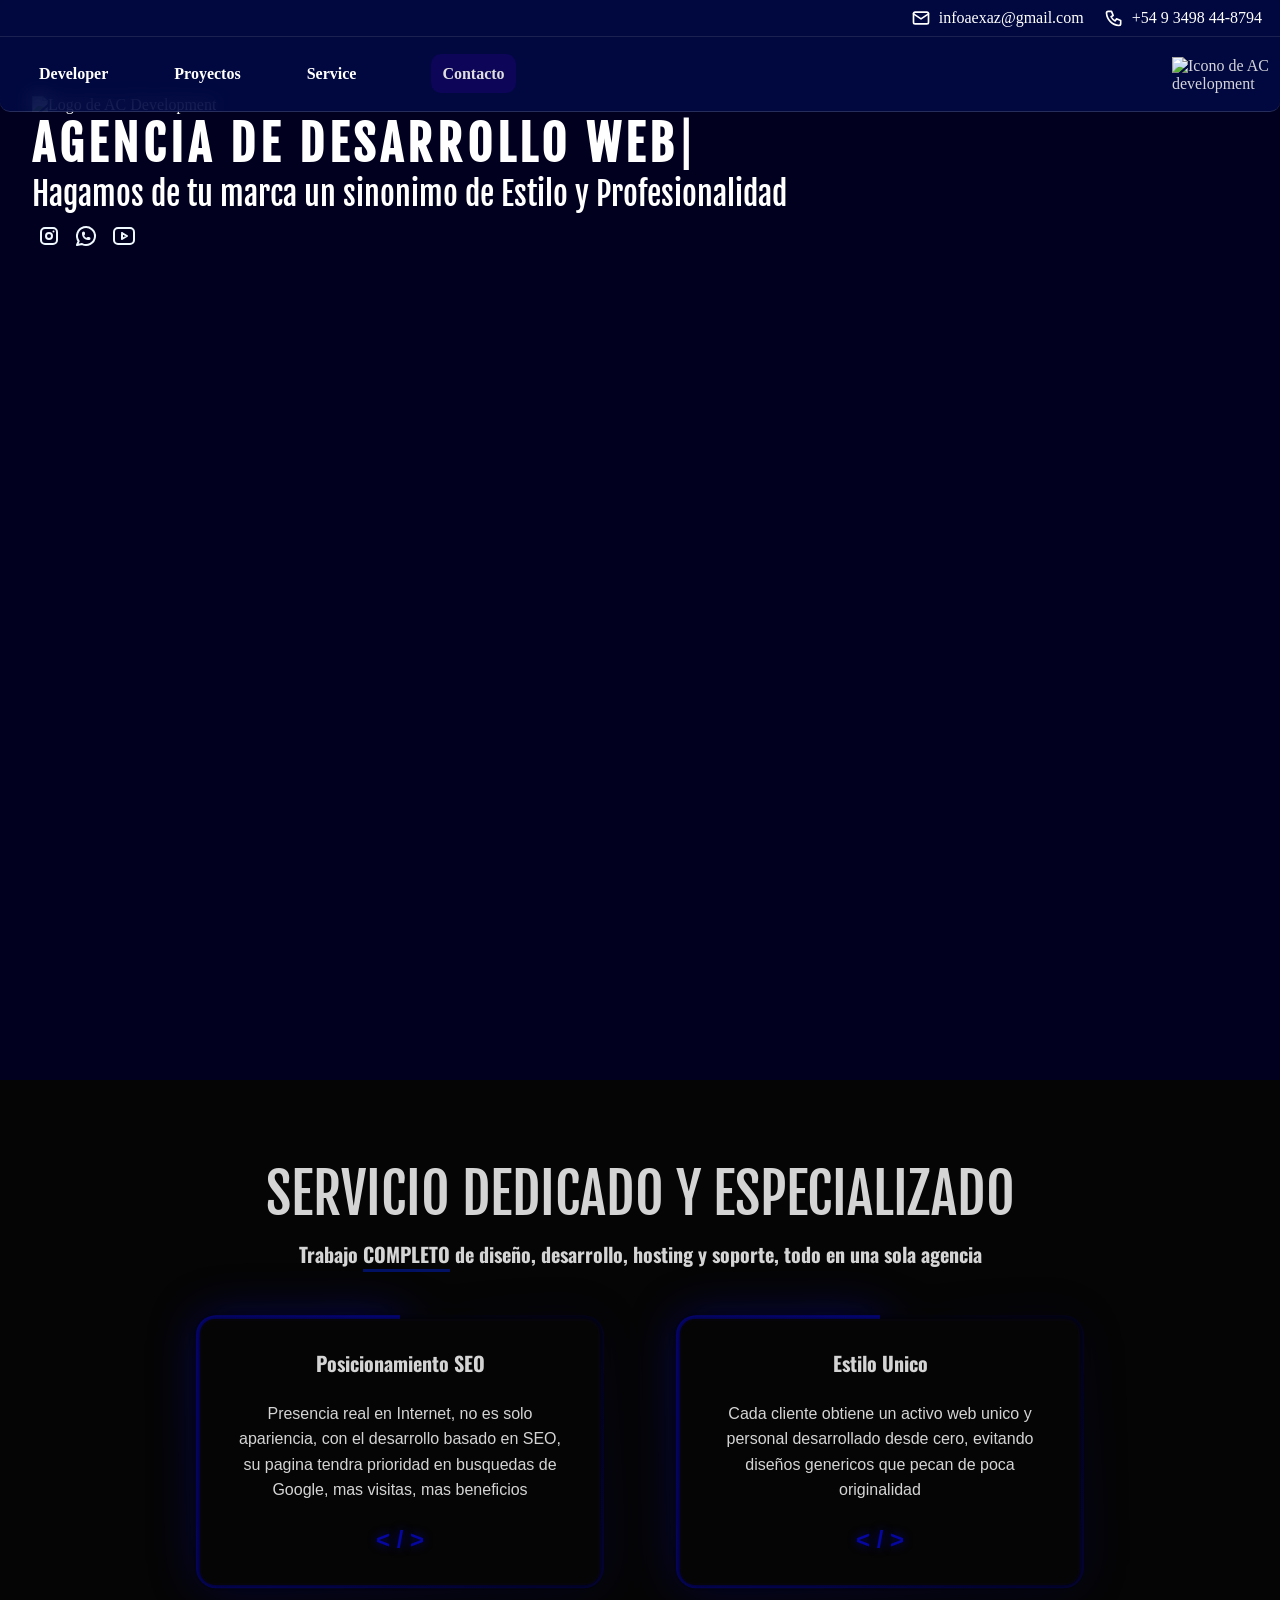
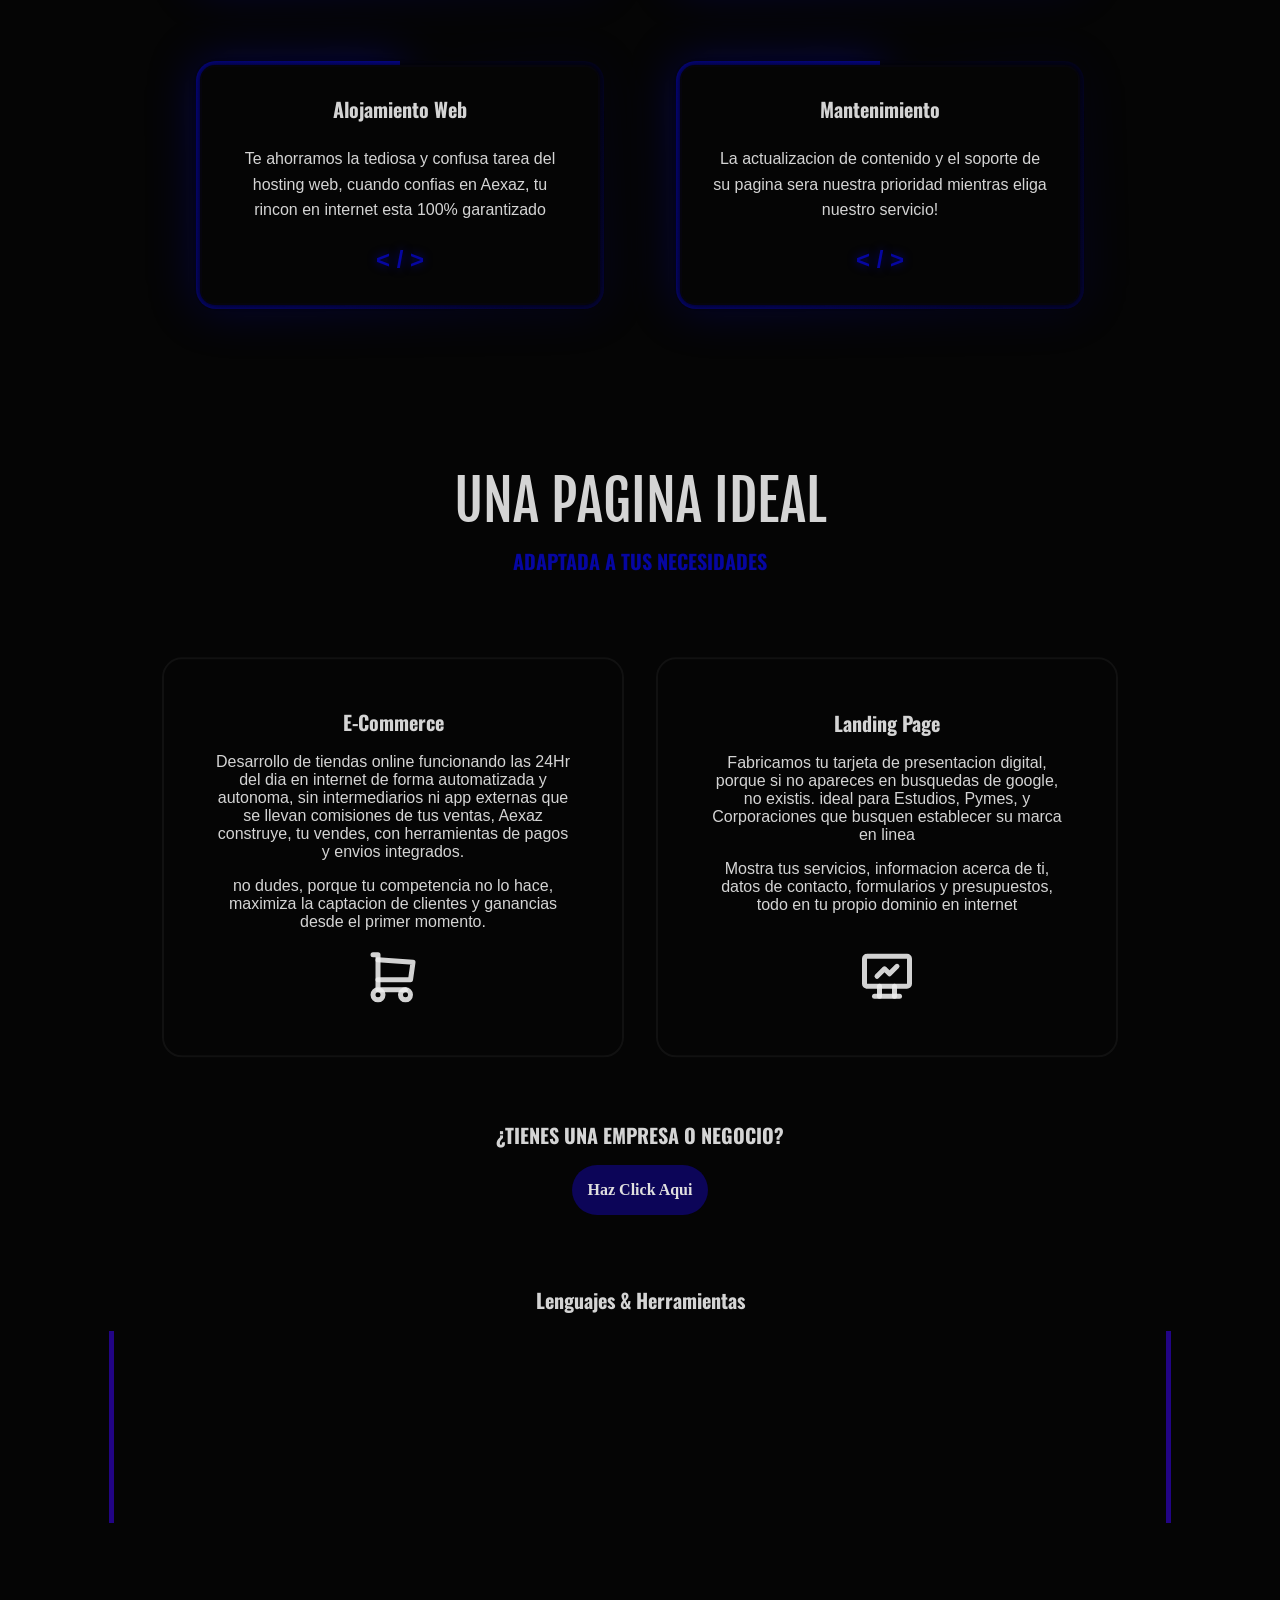
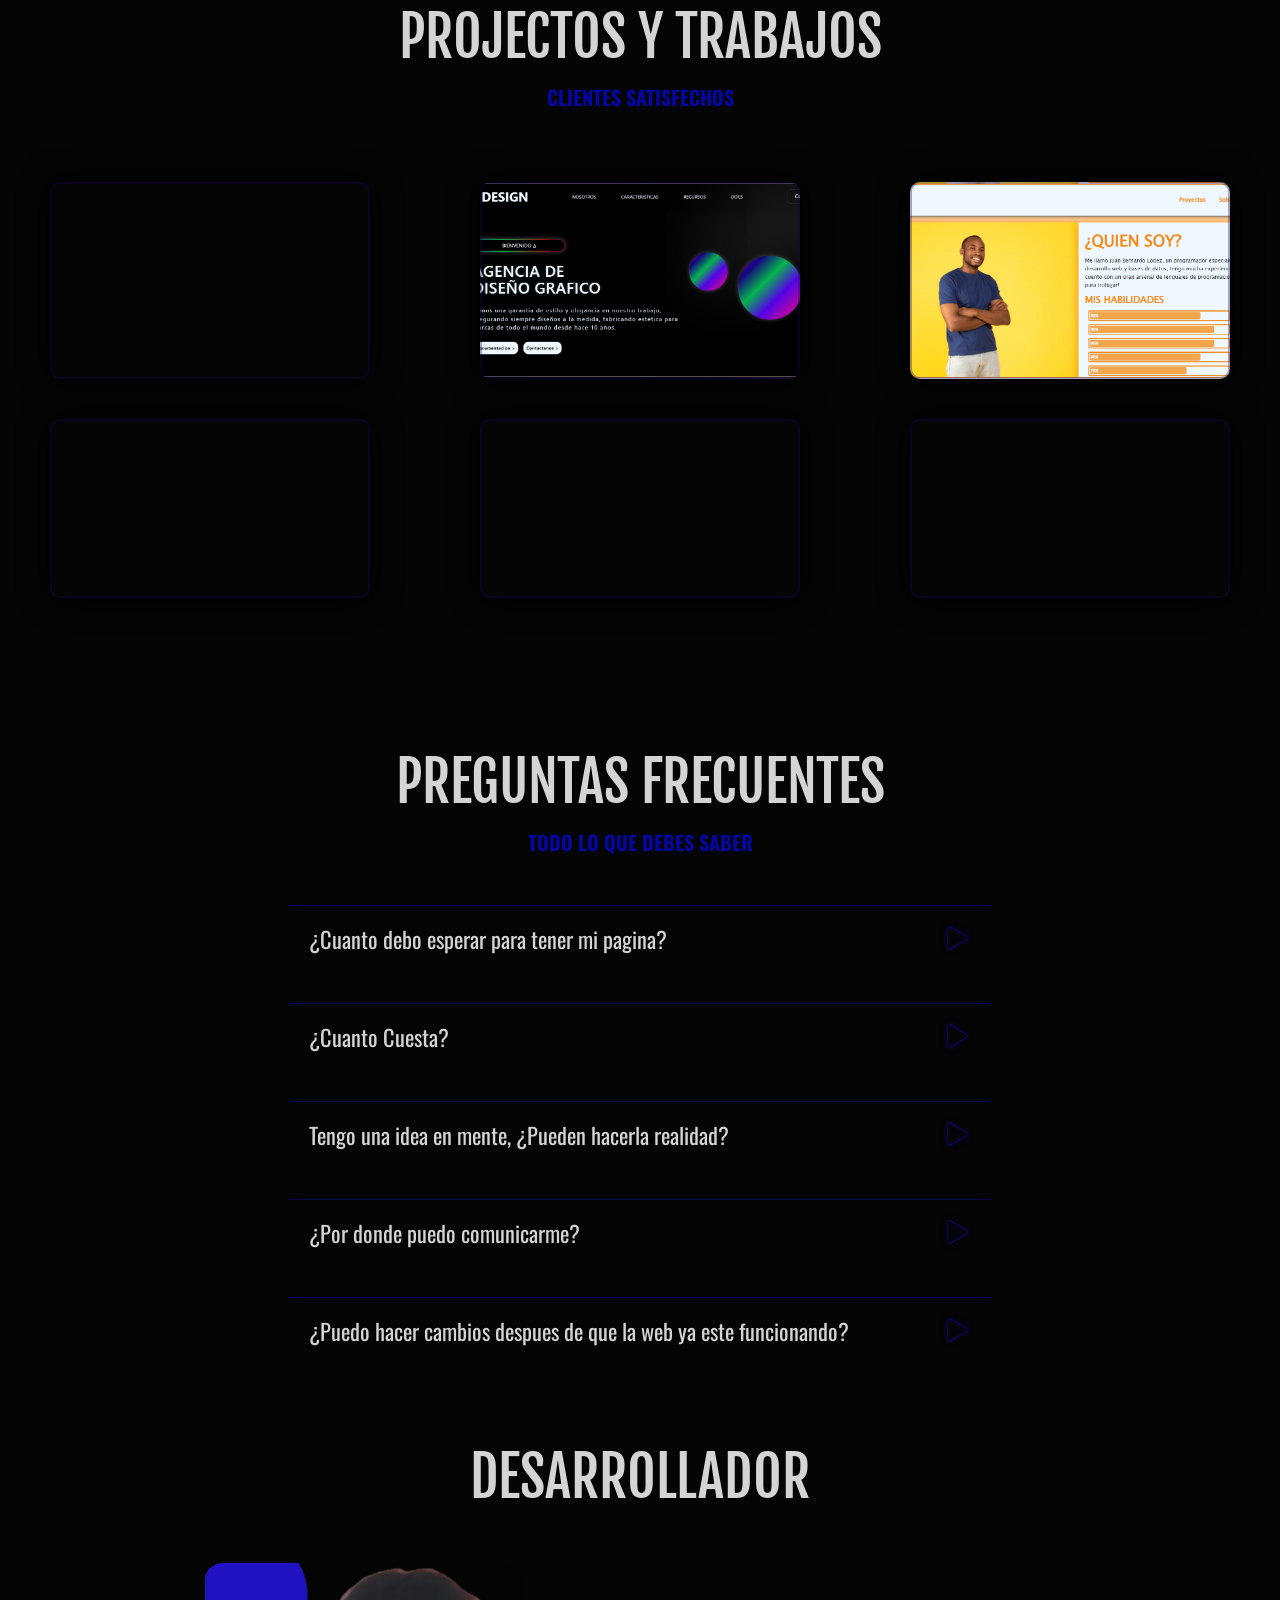
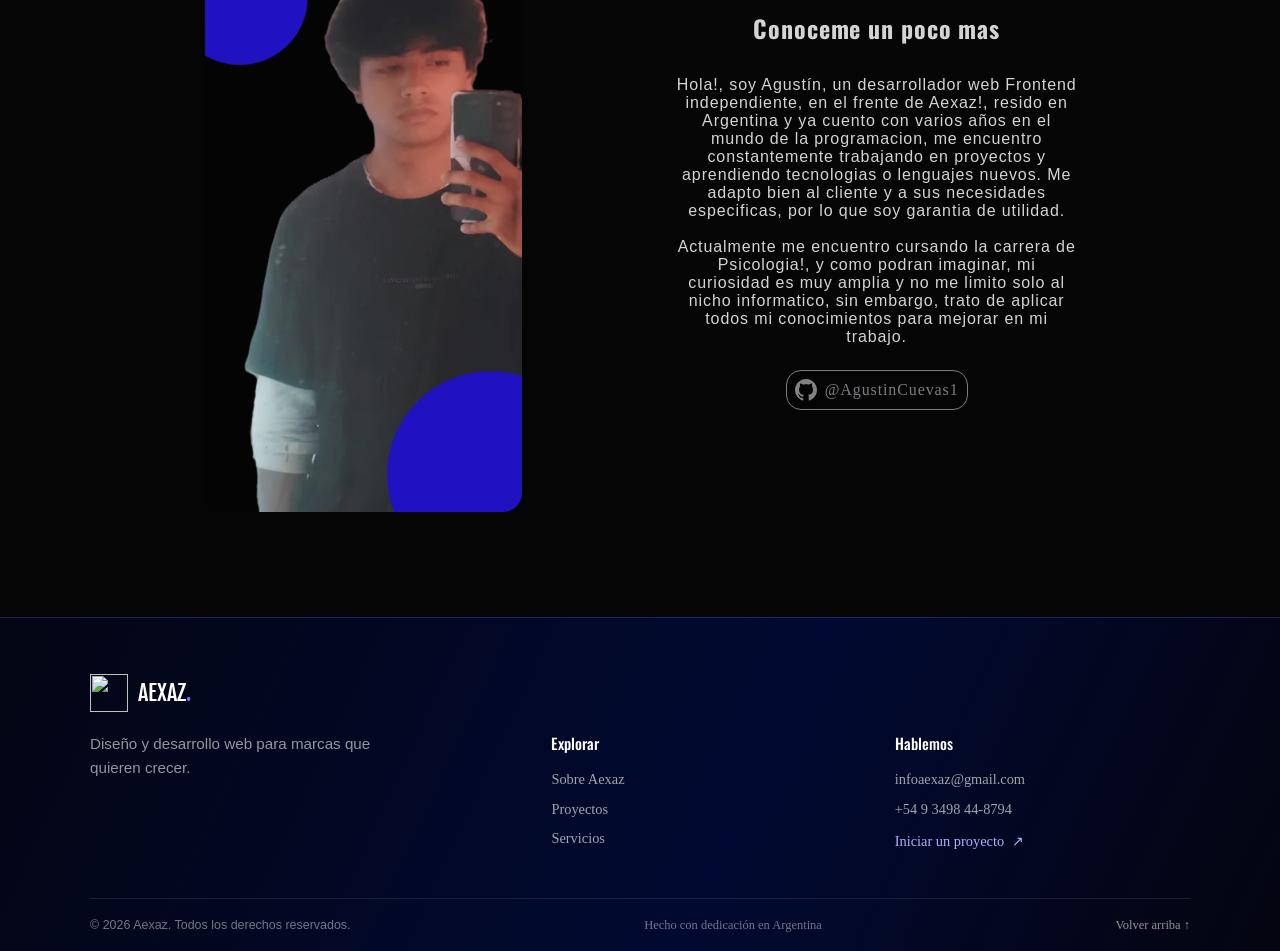
==== commit db2c2b2c: "Add files via upload" ====
--- a/index.html
+++ b/index.html
@@ -16,7 +16,7 @@
     <title>AEXAZ - Agencia de Desarrollo Web </title>
 </head>
 <body>
-    <header>
+    <header id="inicio">
         <div class="contact__section">
             <a class="cs__item" href="mailto:agustincuevas@gmail.com" target="_blank" title="Correo electronico de contacto"><svg xmlns="http://www.w3.org/2000/svg" width="24" height="24" viewBox="0 0 24 24" fill="none" stroke="currentColor" stroke-width="2" stroke-linecap="round" stroke-linejoin="round" class="icon icon-tabler icons-tabler-outline icon-tabler-mail">
             <path stroke="none" d="M0 0h24v24H0z" fill="none" />
@@ -49,7 +49,7 @@
             <div class="nube-container nube2"><img src="./IMGs/nube.png" alt=""></div>
             <div class="overlay"></div>
             <div class="main__container">
-             <div class></div>   
+            <div class></div>   
                 <img class="header__logo" src="./IMGs/logo AC development.png" alt="Logo de AC Development" title="Logo de AC Development">
                 <h1>Agencia de Desarrollo Web<span class="guion_parpadeo">|</span></h1>
                 <h2 class="h2dwf">Hagamos de tu marca un sinonimo de Estilo y Profesionalidad</h2>
@@ -268,8 +268,33 @@
             </section>
         </div>
     </main>
-    <footer class="footer"> 
-        <p class="footer__text">© 2026 Designed by Aexaz from Argentina! - All rights reserved.</p>
+    <footer class="footer">
+        <div class="footer__main">
+            <a class="footer__brand" href="#inicio" aria-label="Aexaz, volver al inicio">
+                <img src="./IMGs/icono.png" alt="">
+                <span>AEXAZ<span class="footer__brand-dot">.</span></span>
+            </a>
+            <p class="footer__tagline">Diseño y desarrollo web para marcas que quieren crecer.</p>
+
+            <div class="footer__column">
+                <h2 class="footer__heading">Explorar</h2>
+                <a href="#aboutme">Sobre Aexaz</a>
+                <a href="#projects">Proyectos</a>
+                <a href="#skills">Servicios</a>
+            </div>
+
+            <div class="footer__column footer__contact">
+                <h2 class="footer__heading">Hablemos</h2>
+                <a href="mailto:infoaexaz@gmail.com">infoaexaz@gmail.com</a>
+                <a href="tel:+5493498448794">+54 9 3498 44-8794</a>
+                <a class="footer__cta" href="./Form%20Contact/form.html">Iniciar un proyecto <span aria-hidden="true">↗</span></a>
+            </div>
+        </div>
+        <div class="footer__bottom">
+            <p class="footer__text">© 2026 Aexaz. Todos los derechos reservados.</p>
+            <span>Hecho con dedicación en Argentina</span>
+            <a class="footer__top" href="#inicio">Volver arriba ↑</a>
+        </div>
     </footer>
 
 
--- a/styles.css
+++ b/styles.css
@@ -786,24 +786,39 @@
 }
 
 .fq-styles {
+    display: grid;
+    grid-template-rows: auto 0fr;
     margin-top: 2rem;
-    padding: 1rem;
+    padding: 1rem 1.2rem;
     border-top: 1.5px solid rgb(12, 5, 88);
     border-radius: 0;
     font-size: 1.4rem;
-    transition: border .3s, filter .3s;
-}
+    overflow: hidden;
+    transition:
+        grid-template-rows 0.45s cubic-bezier(0.22, 1, 0.36, 1),
+        border-color 0.35s ease,
+        box-shadow 0.35s ease,
+        transform 0.35s ease,
+        background-color 0.35s ease,
+        padding 0.35s ease;
+}
+
 .fq-styles:first-child {
     margin-top: 3rem;
 }
+
 .fq-styles[open] {
+    grid-template-rows: auto 1fr;
     border: 2px solid rgb(12, 5, 88);
-    filter: drop-shadow(0 0 3px rgba(12, 5, 88, 0.50));
-    transition: border 1s, filter 1s;
+    border-radius: 14px;
+    background: linear-gradient(135deg, rgba(12, 5, 88, 0.62), rgba(255, 255, 255, 0.04));
+    box-shadow: 0 16px 40px rgba(0, 0, 0, 0.25), 0 0 0 1px rgba(12, 5, 88, 0.16);
+    transform: translateY(-2px);
 }
 
 .fq-styles[open] .svg-fq {
-    transform: rotate(180deg);
+    transform: rotate(180deg) scale(1.02);
+    stroke: rgb(8, 43, 240);
 }
 
 .fq-question {
@@ -811,17 +826,41 @@
     list-style: none;
     display: flex;
     justify-content: space-between;
+    align-items: center;
+    gap: 1rem;
+    transition: color 0.25s ease;
+}
+
+.fq-styles[open] .fq-question {
+    color: rgb(8, 43, 240);
 }
 
 .fq-answer {
+    min-height: 0;
+    overflow: hidden;
     font-size: 1.1rem;
     font-family: Oswald;
-    padding: 1rem 1rem;
+    padding: 0 1rem;
+    opacity: 0;
+    max-height: 0;
+    transform: translateY(-8px);
+    transition:
+        opacity 0.35s ease,
+        transform 0.35s cubic-bezier(0.22, 1, 0.36, 1),
+        max-height 0.45s cubic-bezier(0.22, 1, 0.36, 1),
+        padding 0.3s ease;
+}
+
+.fq-styles[open] .fq-answer {
+    opacity: 1;
+    transform: translateY(0);
+    max-height: 12rem;
+    padding: 1rem 1rem 0;
 }
 
 .svg-fq {
     stroke: rgb(12, 5, 88);
-    transition: transform 0.3s ease;
+    transition: transform 0.35s cubic-bezier(0.22, 1, 0.36, 1), stroke 0.25s ease;
     flex-shrink: 0;
     filter: drop-shadow(0 0 3px rgba(12, 5, 88, 0.55));
 }
@@ -893,13 +932,114 @@
 
 
 .footer {
-    font-size: 14px;
-    color: rgba(255, 255, 255, 0.641);
-    background-color: rgb(0, 8, 52);
+    color: rgba(238, 238, 238, 0.78);
+    background: linear-gradient(115deg, rgb(4, 6, 20), rgb(0, 9, 49) 58%, rgb(5, 5, 16));
     width: 100%;
-    padding: 25px;
-    border-top: 1px solid rgba(0, 0, 0, 0.281);
+    border-top: 1px solid rgba(76, 93, 255, 0.35);
     animation: softFadeUp 0.9s ease-out both;
+}
+
+.footer__main,
+.footer__bottom {
+    width: min(100% - 3rem, 1100px);
+    margin: 0 auto;
+}
+
+.footer__main {
+    display: grid;
+    grid-template-columns: minmax(0, 1.4fr) repeat(2, minmax(0, 1fr));
+    gap: 1.25rem 3rem;
+    padding: 3.5rem 0 3rem;
+}
+
+.footer__brand {
+    display: inline-flex;
+    align-items: center;
+    gap: .65rem;
+    width: fit-content;
+    color: #fff;
+    font-family: "Fjalla One", sans-serif;
+    font-size: 1.4rem;
+    text-decoration: none;
+}
+
+.footer__brand img {
+    width: 38px;
+    height: 38px;
+    object-fit: contain;
+}
+
+.footer__brand-dot {
+    color: #6977ff;
+}
+
+.footer__tagline {
+    grid-column: 1;
+    max-width: 19rem;
+    color: rgba(238, 238, 238, 0.62);
+    font-size: .95rem;
+    line-height: 1.6;
+    text-align: left;
+}
+
+.footer__column {
+    display: flex;
+    flex-direction: column;
+    align-items: flex-start;
+    gap: .8rem;
+}
+
+.footer__heading {
+    margin-bottom: .25rem;
+    color: #fff;
+    font-family: "Oswald", sans-serif;
+    font-size: .95rem;
+    font-weight: 500;
+    text-align: left;
+}
+
+.footer__column a,
+.footer__top {
+    color: rgba(238, 238, 238, 0.68);
+    font-size: .9rem;
+    text-decoration: none;
+    transition: color .2s ease, transform .2s ease;
+}
+
+.footer__column a:hover,
+.footer__top:hover {
+    color: #fff;
+    transform: translateX(3px);
+}
+
+.footer__column .footer__cta {
+    margin-top: .2rem;
+    color: #aab2ff;
+}
+
+.footer__cta span {
+    display: inline-block;
+    margin-left: .25rem;
+}
+
+.footer__bottom {
+    display: flex;
+    align-items: center;
+    justify-content: space-between;
+    gap: 1rem;
+    border-top: 1px solid rgba(255, 255, 255, 0.1);
+    padding: 1.15rem 0;
+    color: rgba(238, 238, 238, 0.48);
+    font-size: .78rem;
+}
+
+.footer__text {
+    text-align: left;
+}
+
+.footer__top {
+    color: rgba(238, 238, 238, 0.6);
+    font-size: .78rem;
 }
 
 
@@ -1092,6 +1232,17 @@
         padding: 2rem 1.5rem;
     }
 
+
+.frecuentquestions__section {
+    padding: 5rem 0.8rem;
+    margin-top: 50px;
+}
+
+.fq-styles[open] .fq-answer {
+    max-height: 22rem;
+    padding: 0.7rem 0.7rem 0;
+}
+
     .section_aboutme {
         grid-template-columns: minmax(0, 1fr);
         gap: 1.5rem;
@@ -1111,14 +1262,39 @@
 
     .passarella__container {
         width: 100%;
-        border-left: 1px solid rgba(34, 4, 133, 0.7);
-        border-right: 1px solid rgba(34, 4, 133, 0.7);
-        box-shadow: -3px 0 0 rgba(34, 4, 133, 0.45), 3px 0 0 rgba(34, 4, 133, 0.45);
+        border-left: 3px solid rgba(34, 4, 133, 0.7);
+        border-right: 3px solid rgba(34, 4, 133, 0.7);
+        filter: drop-shadow(0 0 10px rgba(26, 1, 107, 0.45), 0 0 10px rgba(6, 2, 245, 0.45));
     }
 
     .footer {
-        padding: 20px 15px;
-        text-align: center;
+        padding: 0;
+    }
+
+    .footer__main,
+    .footer__bottom {
+        width: min(100% - 2rem, 1100px);
+    }
+
+    .footer__main {
+        grid-template-columns: repeat(2, minmax(0, 1fr));
+        gap: 2rem 1.25rem;
+        padding: 2.5rem 0;
+    }
+
+    .footer__brand,
+    .footer__tagline {
+        grid-column: 1 / -1;
+    }
+
+    .footer__bottom {
+        align-items: flex-start;
+        flex-direction: column;
+        gap: .65rem;
+    }
+
+    .footer__bottom > * {
+        text-align: left;
     }
 
     .acercademih2 {
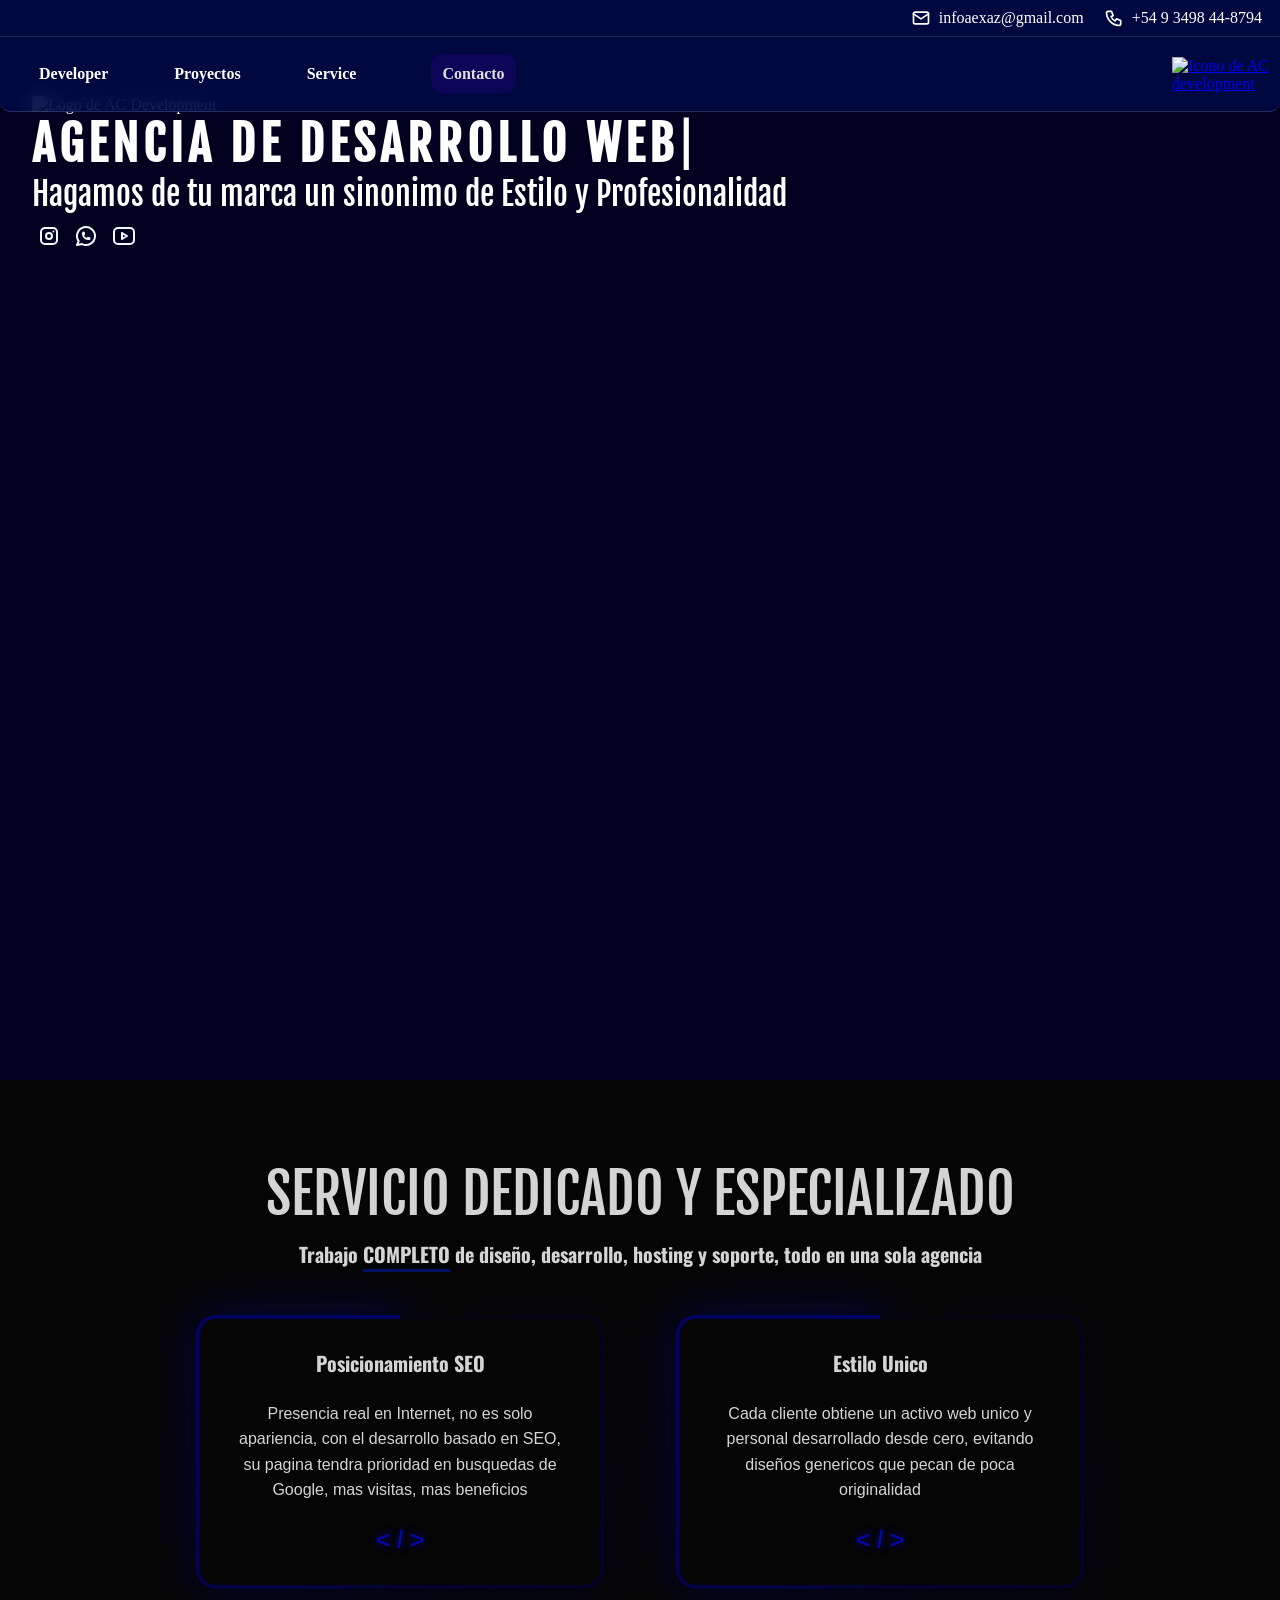
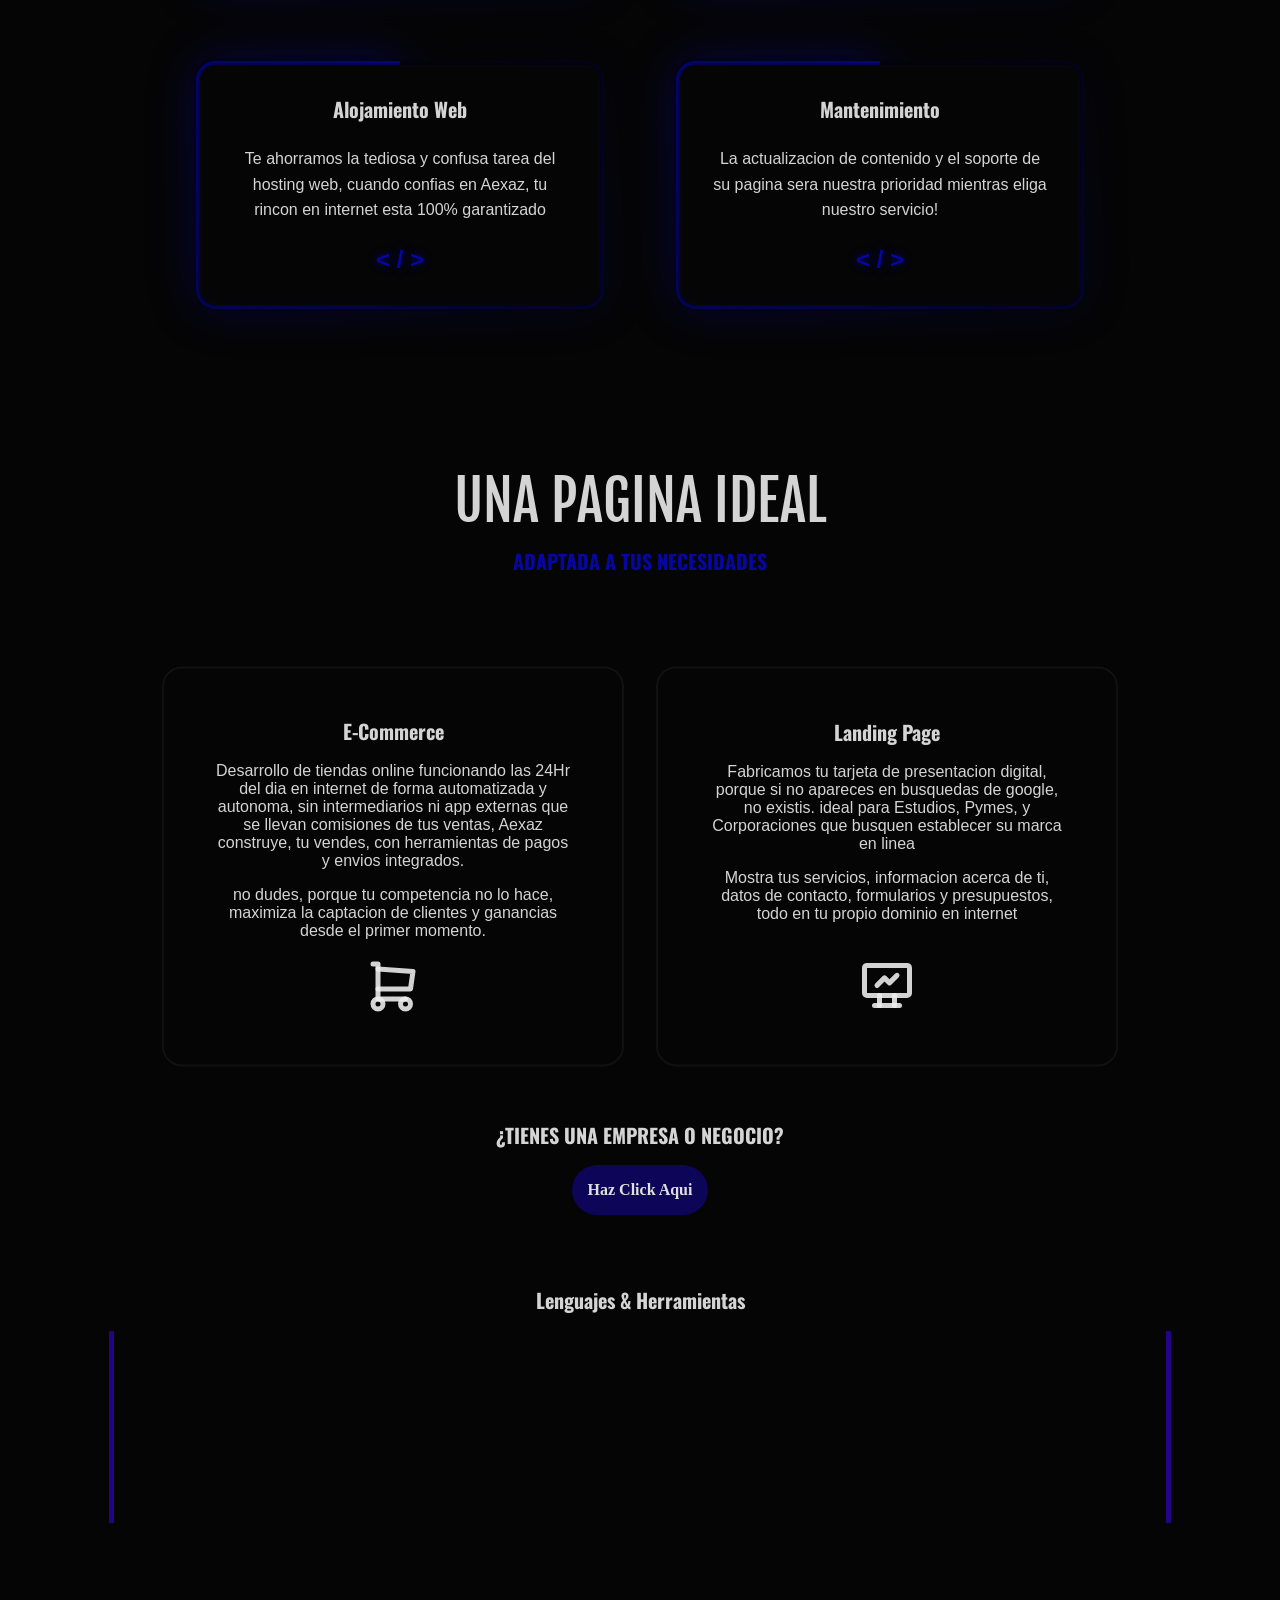
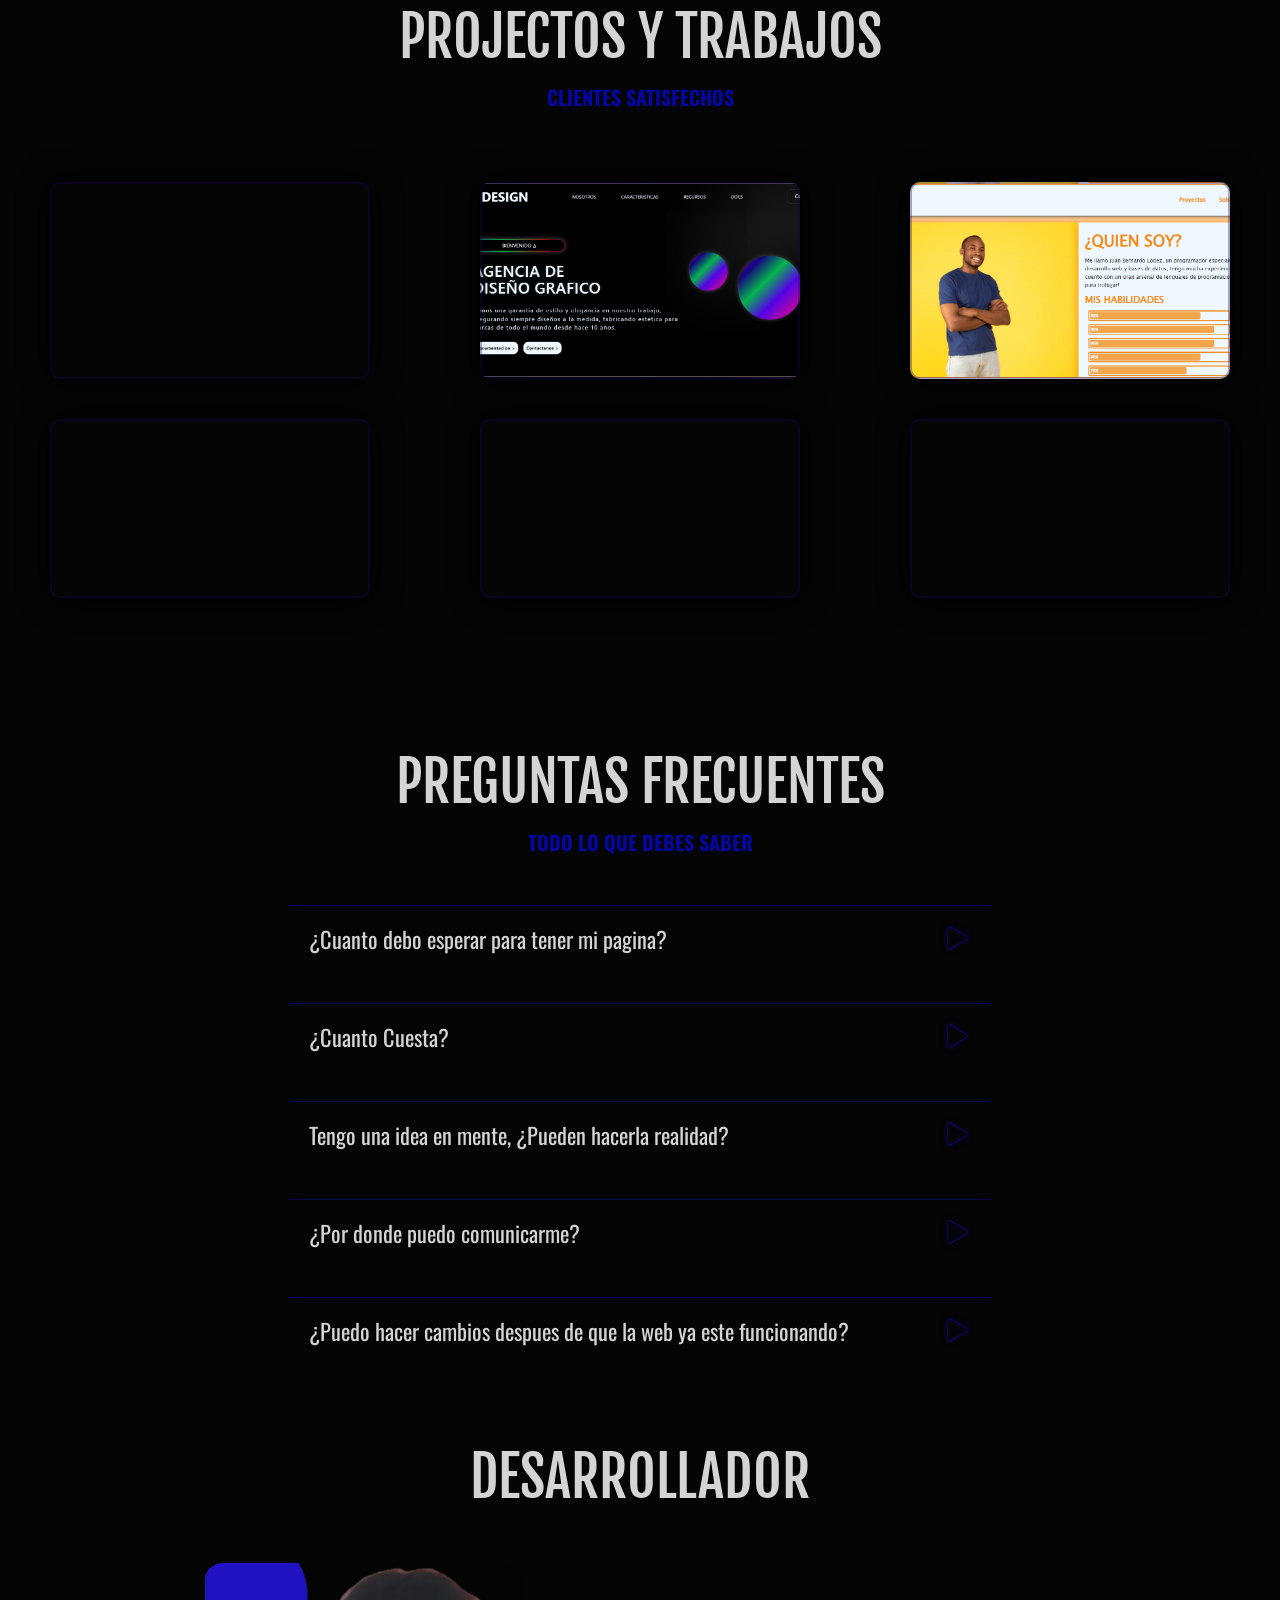
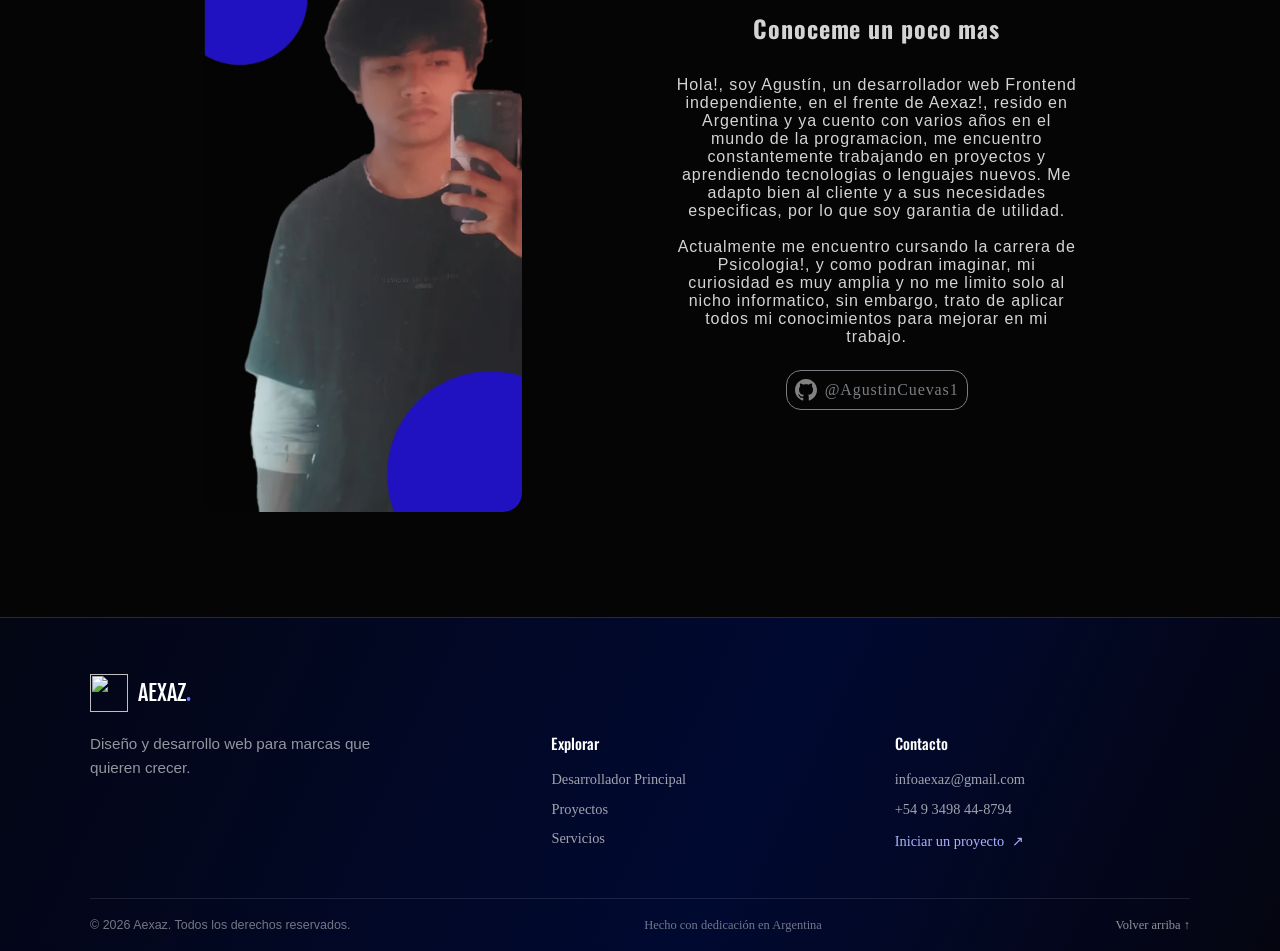
==== commit bc9d2579: "Add files via upload" ====
--- a/index.html
+++ b/index.html
@@ -18,7 +18,7 @@
 <body>
     <header id="inicio">
         <div class="contact__section">
-            <a class="cs__item" href="mailto:agustincuevas@gmail.com" target="_blank" title="Correo electronico de contacto"><svg xmlns="http://www.w3.org/2000/svg" width="24" height="24" viewBox="0 0 24 24" fill="none" stroke="currentColor" stroke-width="2" stroke-linecap="round" stroke-linejoin="round" class="icon icon-tabler icons-tabler-outline icon-tabler-mail">
+            <a class="cs__item" href="mailto:infoaexas@gmail.com" target="_blank" title="Correo electronico de contacto"><svg xmlns="http://www.w3.org/2000/svg" width="24" height="24" viewBox="0 0 24 24" fill="none" stroke="currentColor" stroke-width="2" stroke-linecap="round" stroke-linejoin="round" class="icon icon-tabler icons-tabler-outline icon-tabler-mail">
             <path stroke="none" d="M0 0h24v24H0z" fill="none" />
             <path d="M3 7a2 2 0 0 1 2 -2h14a2 2 0 0 1 2 2v10a2 2 0 0 1 -2 2h-14a2 2 0 0 1 -2 -2v-10" />
             <path d="M3 7l9 6l9 -6" />
@@ -38,7 +38,9 @@
                 </ul>
             </div>
             <div>
-                <img class="nav__img" src="./IMGs/icono.png" alt="Icono de AC development" title="Ac Development">
+                <a href="./index.html" aria-label="Ir a la página principal">
+                    <img class="nav__img" src="./IMGs/icono.png" alt="Icono de AC development" title="Ac Development">
+                </a>
             </div>     
         </nav>
     </header>
@@ -278,14 +280,14 @@
 
             <div class="footer__column">
                 <h2 class="footer__heading">Explorar</h2>
-                <a href="#aboutme">Sobre Aexaz</a>
+                <a href="#aboutme">Desarrollador Principal</a>
                 <a href="#projects">Proyectos</a>
                 <a href="#skills">Servicios</a>
             </div>
 
             <div class="footer__column footer__contact">
-                <h2 class="footer__heading">Hablemos</h2>
-                <a href="mailto:infoaexaz@gmail.com">infoaexaz@gmail.com</a>
+                <h2 class="footer__heading">Contacto</h2>
+                <a href="mailto:infoaexas@gmail.com">infoaexaz@gmail.com</a>
                 <a href="tel:+5493498448794">+54 9 3498 44-8794</a>
                 <a class="footer__cta" href="./Form%20Contact/form.html">Iniciar un proyecto <span aria-hidden="true">↗</span></a>
             </div>
--- a/styles.css
+++ b/styles.css
@@ -625,10 +625,14 @@
     display: flex;
     overflow-x: auto;
     gap: 2em;
+    scrollbar-width: none;
+    scrollbar-color: blue;
 }
 
 .passarella__container::-webkit-scrollbar {
-    display: none
+    display: none;
+    color: blue;
+    
 }
 .passarella__group {
     padding: 2rem;
